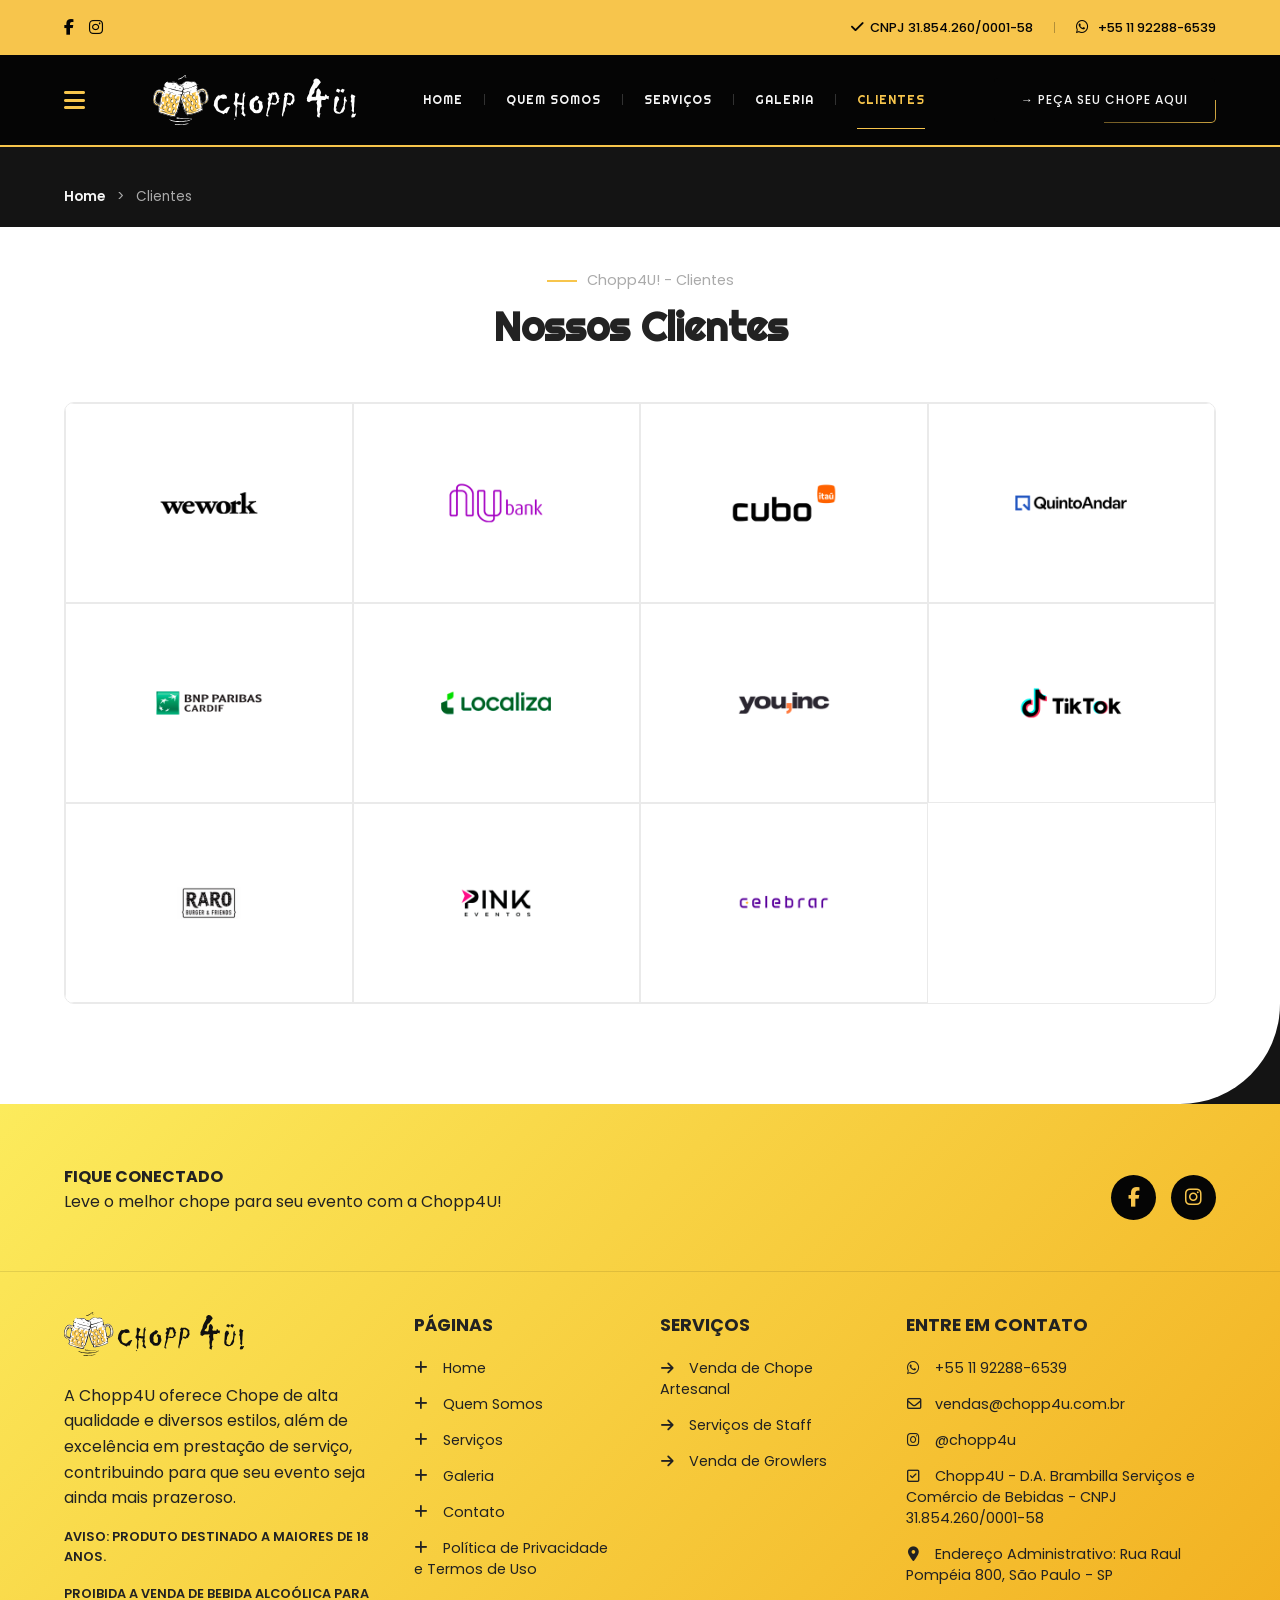
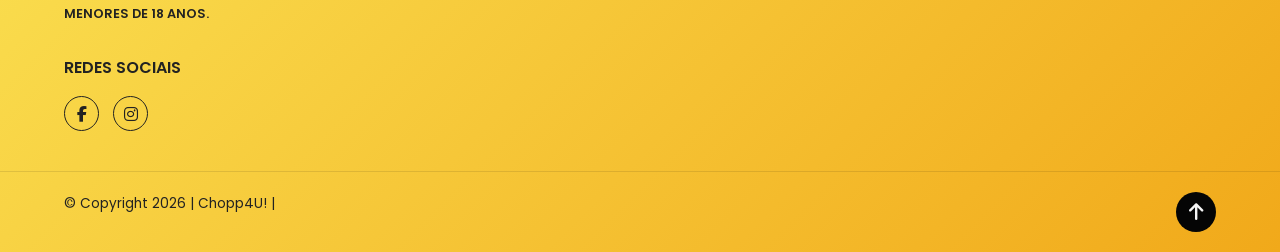
==== clientes.html @ 7fbcfb1a "original2" ====
<!DOCTYPE html>
<html lang="pt-BR">
<head>
    <meta charset="UTF-8">
    <meta name="viewport" content="width=device-width, initial-scale=1.0">
    <title>Clientes - Chopp 4u!</title>
    <link rel="preconnect" href="https://fonts.googleapis.com">
    <link rel="preconnect" href="https://fonts.gstatic.com" crossorigin>
    <link href="https://fonts.googleapis.com/css2?family=Poppins:wght@300;400;500;600;700;800&family=Righteous&display=swap" rel="stylesheet">
    <link rel="stylesheet" href="https://cdnjs.cloudflare.com/ajax/libs/font-awesome/6.4.0/css/all.min.css">
    <link rel="stylesheet" href="css/styles.css">
    
    <style>
        @media (max-width: 992px) {
            .top-info-right {
                display: flex !important;
                flex-direction: row !important;
                flex-wrap: nowrap !important;
                justify-content: center !important;
                align-items: center !important;
                gap: 15px !important;
                width: 100% !important;
            }
            .top-info-right span {
                margin: 0 !important;
                width: auto !important;
                flex-basis: auto !important;
                font-size: 0.65rem !important;
            }
            .top-info-right span:nth-child(1) { order: 2 !important; } /* CNPJ na direita */
            .top-info-right span.separator { display: none !important; }
            .top-info-right span.phone-number { order: 1 !important; } /* WhatsApp na esquerda */
        }
    </style>
</head>
<body>
    
    <aside id="sidebar" class="sidebar">
        <button id="close-btn" class="close-btn"><i class="fas fa-times"></i></button>
        
        <div class="sidebar-header">
            <img src="images/logo-chopp-4u-atualizado.svg" alt="Chopp 4U! Logo">
            <div class="mobile-sidebar-social" style="display: none;">
                <a href="https://www.facebook.com/Chopp4u/" target="_blank"><i class="fab fa-facebook-f"></i></a>
                <a href="https://www.instagram.com/chopp4u/" target="_blank"><i class="fab fa-instagram"></i></a>
            </div>
        </div>
        
        <nav class="sidebar-nav">
            <ul>
                <li><a href="index.html">HOME</a></li>
                <li><a href="quem-somos.html">QUEM SOMOS</a></li>
                <li><a href="servicos.html">SERVIÇOS</a></li>
                <li><a href="galeria.html">GALERIA</a></li>
                <li><a href="clientes.html" class="active">CLIENTES</a></li>
            </ul>
        </nav>
        
        <div class="sidebar-social">
            <p>REDES SOCIAIS</p>
            <div class="social-icons">
                <a href="https://www.facebook.com/Chopp4u/" target="_blank"><i class="fab fa-facebook-f"></i></a>
                <a href="https://www.instagram.com/chopp4u/" target="_blank"><i class="fab fa-instagram"></i></a>
            </div>
            <a href="https://wa.me/5511922886539" target="_blank" class="btn btn-outline btn-full">→ ENTRE EM CONTATO</a>
        </div>

        <div class="mobile-contact-yellow" style="display: none;">
            <h4>ENTRE EM CONTATO</h4>
            <ul>
                <li><i class="fab fa-whatsapp"></i> +55 11 92288-6539</li>
                <li><i class="far fa-envelope"></i> vendas@chopp4u.com.br</li>
                <li><i class="fab fa-instagram"></i> <a href="https://www.instagram.com/chopp4u/" target="_blank" style="color: inherit;">@chopp4u</a></li>
                <li><i class="far fa-check-square"></i> Chopp4U - CNPJ 31.854.260/0001-58</li>
                <li><i class="fas fa-map-marker-alt"></i> Rua Raul Pompéia 800, São Paulo - SP</li>
            </ul>
            <div class="sidebar-footer-copy">© Copyright 2026 | Chopp4U! | ADM | Desenvolvido por rnv</div>
        </div>
    </aside>
    
    <div id="overlay" class="overlay"></div>

    <div id="page-wrapper">
        
        <div class="top-bar" id="top-bar">
            <div class="top-bar-container">
                <div class="top-social">
                    <a href="https://www.facebook.com/Chopp4u/" target="_blank"><i class="fab fa-facebook-f"></i></a>
                    <a href="https://www.instagram.com/chopp4u/" target="_blank"><i class="fab fa-instagram"></i></a>
                </div>
                <div class="top-info-right">
                    <span><i class="fas fa-check"></i> CNPJ 31.854.260/0001-58</span>
                    <span class="separator">|</span>
                    <span class="phone-number">
                        <a href="https://wa.me/5511922886539" target="_blank" style="color: inherit;"><i class="fab fa-whatsapp"></i> +55 11 92288-6539</a>
                    </span>
                </div>
            </div>
        </div>

        <header id="header">
            <div class="header-container">
                <div class="menu-icon" id="menu-btn">
                    <i class="fas fa-bars"></i>
                </div>
                <div class="logo">
                    <a href="index.html"><img src="images/logo-chopp-4u-atualizado.svg" alt="Chopp 4U! Logo"></a>
                </div>
                <div class="mobile-header-social" style="display: none;">
                    <a href="https://www.facebook.com/Chopp4u/" target="_blank"><i class="fab fa-facebook-f"></i></a>
                    <a href="https://www.instagram.com/chopp4u/" target="_blank"><i class="fab fa-instagram"></i></a>
                </div>
                <nav class="desktop-nav">
                    <ul>
                        <li><a href="index.html">HOME</a></li>
                        <li><a href="quem-somos.html">QUEM SOMOS</a></li>
                        <li><a href="servicos.html">SERVIÇOS</a></li>
                        <li><a href="galeria.html">GALERIA</a></li>
                        <li><a href="clientes.html" class="active">CLIENTES</a></li>
                    </ul>
                </nav>
                <div class="header-btn">
                    <a href="https://wa.me/5511922886539" target="_blank" class="btn btn-outline">→ PEÇA SEU CHOPE AQUI</a>
                </div>
            </div>
        </header>

        <div class="page-breadcrumb">
            <a href="index.html">Home</a> &nbsp; > &nbsp; Clientes
        </div>

        <section class="page-clients-section">
            <div class="section-header text-center">
                <span class="section-subtitle">Chopp4U! - Clientes</span>
                <h2>Nossos Clientes</h2>
            </div>
            
            <div class="page-clients-grid">
                <div class="logo-box"><img src="images/logo-wework.png" alt="WeWork"></div>
                <div class="logo-box"><img src="images/logo-nubank.png" alt="Nubank"></div>
                <div class="logo-box"><img src="images/logo-cubo-itau.png" alt="Cubo Itau"></div>
                <div class="logo-box"><img src="images/logo-quinto-andar.png" alt="Quinto Andar"></div>
                <div class="logo-box"><img src="images/logo-bnp.png" alt="BNP"></div>
                <div class="logo-box"><img src="images/logo-localiza.png" alt="Localiza"></div>
                <div class="logo-box"><img src="images/logo-you-inc.png" alt="You Inc"></div>
                <div class="logo-box"><img src="images/logo-tiktok.png" alt="TikTok"></div>
                <div class="logo-box"><img src="images/img-raro-burger.png" alt="Raro Burger"></div>
                <div class="logo-box"><img src="images/logo-pink-eventos.png" alt="Pink Eventos"></div>
                <div class="logo-box"><img src="images/logo-celebrar.png" alt="Celebrar"></div>
            </div>
        </section>
        
        <footer class="footer">
            <div class="newsletter-bar">
                <div>
                    <h4>FIQUE CONECTADO</h4>
                    <p>Leve o melhor chope para seu evento com a Chopp4U!</p>
                </div>
                <div class="fique-conectado-social">
                    <a href="https://www.facebook.com/Chopp4u/" target="_blank"><i class="fab fa-facebook-f"></i></a>
                    <a href="https://www.instagram.com/chopp4u/" target="_blank"><i class="fab fa-instagram"></i></a>
                </div>
            </div>

            <div class="mobile-contact-block-centered" style="display: none;">
                <h3>FIQUE CONECTADO</h3>
                <p>Leve o melhor chope para seu evento com a Chopp4U!</p>
                <div class="mobile-fique-conectado-social">
                    <a href="https://www.facebook.com/Chopp4u/" target="_blank"><i class="fab fa-facebook-f"></i></a>
                    <a href="https://www.instagram.com/chopp4u/" target="_blank"><i class="fab fa-instagram"></i></a>
                </div>
            </div>

            <div class="footer-content">
                <div class="footer-col brand-col">
                    <img src="images/logo-chopp-4u-rodape.svg" alt="Chopp 4U! Logo" class="footer-logo">
                    <p>A Chopp4U oferece Chope de alta qualidade e diversos estilos, além de excelência em prestação de serviço, contribuindo para que seu evento seja ainda mais prazeroso.</p>
                    <p class="warning">AVISO: PRODUTO DESTINADO A MAIORES DE 18 ANOS.</p>
                    <p class="warning">PROIBIDA A VENDA DE BEBIDA ALCOÓLICA PARA MENORES DE 18 ANOS.</p>
                    <div class="footer-social">
                        <p>REDES SOCIAIS</p>
                        <a href="https://www.facebook.com/Chopp4u/" target="_blank"><i class="fab fa-facebook-f"></i></a>
                        <a href="https://www.instagram.com/chopp4u/" target="_blank"><i class="fab fa-instagram"></i></a>
                    </div>
                </div>
                
                <div class="footer-col">
                    <h4>PÁGINAS</h4>
                    <ul>
                        <li><a href="index.html"><i class="fas fa-plus"></i> Home</a></li>
                        <li><a href="quem-somos.html"><i class="fas fa-plus"></i> Quem Somos</a></li>
                        <li><a href="servicos.html"><i class="fas fa-plus"></i> Serviços</a></li>
                        <li><a href="galeria.html"><i class="fas fa-plus"></i> Galeria</a></li>
                        <li><a href="index.html"><i class="fas fa-plus"></i> Contato</a></li>
                        <li><a href="politica-de-privacidade.html"><i class="fas fa-plus"></i> Política de Privacidade e Termos de Uso</a></li>
                    </ul>
                </div>

                <div class="footer-col">
                    <h4>SERVIÇOS</h4>
                    <ul>
                        <li><a href="servicos.html"><i class="fas fa-arrow-right"></i> Venda de Chope Artesanal</a></li>
                        <li><a href="servicos.html"><i class="fas fa-arrow-right"></i> Serviços de Staff</a></li>
                        <li><a href="servicos.html"><i class="fas fa-arrow-right"></i> Venda de Growlers</a></li>
                    </ul>
                </div>

                <div class="footer-col contact-col">
                    <h4>ENTRE EM CONTATO</h4>
                    <ul>
                        <li><i class="fab fa-whatsapp"></i> +55 11 92288-6539</li>
                        <li><i class="far fa-envelope"></i> vendas@chopp4u.com.br</li>
                        <li><i class="fab fa-instagram"></i> <a href="https://www.instagram.com/chopp4u/" target="_blank" style="color: inherit;">@chopp4u</a></li>
                        <li><i class="far fa-check-square"></i> Chopp4U - D.A. Brambilla Serviços e Comércio de Bebidas - CNPJ 31.854.260/0001-58</li>
                        <li><i class="fas fa-map-marker-alt"></i> Endereço Administrativo: Rua Raul Pompéia 800, São Paulo - SP</li>
                    </ul>
                </div>
            </div>

            <div class="footer-bottom">
                <p>© Copyright 2026 | Chopp4U! |</p>
                <a href="#" class="scroll-top"><i class="fas fa-arrow-up"></i></a>
            </div>
        </footer>
    
    </div>

    <script src="js/script.js"></script>
</body>
</html>
---- css/styles.css ----
/* ==========================================================================
   1. VARIÁVEIS E RESET BÁSICO
   ========================================================================== */
:root {
    --bg-dark: #141414;
    --bg-black: #050505;
    --bg-white: #ffffff;
    --primary-yellow: #F7C54C; 
    --gradient-yellow: linear-gradient(135deg, #fceb5c 0%, #f1a91a 100%);
    --text-light: #f5f5f5;
    --text-dark: #222222;
    --text-gray: #aaaaaa;
    --font-main: 'Poppins', sans-serif;
    --font-menu: 'Righteous', sans-serif;
}

* { margin: 0; padding: 0; box-sizing: border-box; }
html { scroll-behavior: smooth; }

body { font-family: var(--font-main); background-color: var(--bg-dark); color: var(--text-light); overflow-x: hidden; }
ul { list-style: none; }
a { text-decoration: none; color: inherit; transition: 0.3s ease; }

/* ==========================================================================
   2. TIPOGRAFIA GERAL
   ========================================================================== */
h1, h2 { font-weight: 700; font-family: var(--font-menu); }
h3, h4 { font-weight: 700; font-family: var(--font-main); }
h2 { font-size: 2.5rem; margin-bottom: 1rem; }

p { line-height: 1.6; margin-bottom: 1rem; font-family: var(--font-main); }
.text-dark .section-subtitle { color: #666; }
.text-center { text-align: center; }
.mt-4 { margin-top: 2rem; }

.section-subtitle { display: inline-block; font-size: 0.9rem; color: var(--text-gray); margin-bottom: 10px; position: relative; font-family: var(--font-main);}
.section-subtitle::before { content: ''; display: inline-block; width: 30px; height: 2px; background-color: var(--primary-yellow); vertical-align: middle; margin-right: 10px; }

/* ==========================================================================
   3. COMPONENTES (Logos, Botões e Animações)
   ========================================================================== */
.logo { display: flex; align-items: center; }
.logo img { max-height: 50px; width: auto; display: block; transition: transform 0.3s ease-in-out; cursor: pointer; }
.logo:hover img { transform: scale(1.08); }

.btn { display: inline-block; padding: 12px 24px; border-radius: 5px; font-family: var(--font-menu); font-weight: 600; font-size: 0.9rem; cursor: pointer; transition: all 0.3s ease; }
.square-btn { border-radius: 0; }
.btn-full { width: 100%; }

.btn-primary { background: transparent; border: 1px solid var(--text-light); color: var(--text-light); }
.btn-primary:hover { background: var(--text-light); color: var(--bg-dark); }
.btn-outline-dark { border: 2px solid var(--text-dark); color: var(--text-dark); font-weight: 700; }
.btn-outline-dark:hover { background: var(--primary-yellow); color: var(--bg-black); border-color: var(--primary-yellow); }
.btn-outline-light { border: 1px solid var(--text-light); color: var(--text-light); }
.btn-outline-light:hover { background: var(--text-light); color: var(--bg-dark); }

.btn-solid-yellow { background-color: var(--primary-yellow); color: var(--bg-black); border: none; padding: 12px 25px; border-radius: 5px; font-family: var(--font-menu); font-weight: 600; cursor: pointer; display: inline-block; transition: background-color 0.3s ease, color 0.3s ease; text-transform: uppercase; }
.btn-solid-yellow:hover { background-color: #f1a91a; color: var(--bg-black); }

.header-btn .btn-outline, .sidebar-social .btn-outline {
    position: relative; 
    border: none; 
    background-color: transparent; 
    color: var(--text-light); 
    border-radius: 5px; 
    padding: 14px 28px; 
    display: inline-flex; 
    justify-content: center; 
    align-items: center; 
    z-index: 1; 
    overflow: hidden; 
    transition: color 0.3s ease;
    font-family: var(--font-main) !important; 
    font-size: 0.75rem !important; 
    font-weight: 500 !important;
    letter-spacing: 1px;
}
.header-btn .btn-outline:hover, .sidebar-social .btn-outline:hover { color: var(--text-light); }
.header-btn .btn-outline::before, .sidebar-social .btn-outline::before { content: ''; position: absolute; z-index: -2; width: 300px; height: 300px; top: 50%; left: 50%; background-image: conic-gradient(transparent 75%, var(--primary-yellow) 100%); animation: traceBorder 4.5s linear infinite; }
.header-btn .btn-outline::after, .sidebar-social .btn-outline::after { content: ''; position: absolute; z-index: -1; inset: 1px; background-color: var(--bg-black); border-radius: 4px; transition: background-color 0.3s ease; }
.header-btn .btn-outline:hover::after, .sidebar-social .btn-outline:hover::after { background-color: #1f1f1f; }
@keyframes traceBorder { 0% { transform: translate(-50%, -50%) rotate(0deg); } 100% { transform: translate(-50%, -50%) rotate(360deg); } }

/* LIGHTBOX */
.lightbox { position: fixed; top: 0; left: 0; width: 100%; height: 100%; background: rgba(0, 0, 0, 0.9); z-index: 9999; display: flex; justify-content: center; align-items: center; opacity: 0; visibility: hidden; transition: 0.3s; }
.lightbox.active { opacity: 1; visibility: visible; }
#lightbox-img { max-width: 90%; max-height: 80vh; object-fit: contain; }
.lightbox-close { position: absolute; top: 20px; right: 30px; color: #fff; font-size: 2rem; cursor: pointer; transition: 0.3s; }
.lightbox-close:hover { color: var(--primary-yellow); }
.lightbox-prev, .lightbox-next { position: absolute; top: 50%; transform: translateY(-50%); background: var(--bg-white); color: var(--bg-black); border: none; width: 40px; height: 40px; font-size: 1.2rem; cursor: pointer; border-radius: 5px; transition: 0.3s; display: flex; justify-content: center; align-items: center; }
.lightbox-prev { left: 20px; }
.lightbox-next { right: 20px; }
.lightbox-prev:hover, .lightbox-next:hover { background: var(--primary-yellow); }
.gallery-item img { cursor: pointer; }

/* ==========================================================================
   4. HEADER E TOP BAR 
   ========================================================================== */
.top-bar { background-color: var(--primary-yellow); width: 100%; padding: 15px 0; position: relative; z-index: 101; }
.top-bar-container { max-width: 1800px; margin: 0 auto; padding: 0 5%; display: flex; justify-content: space-between; align-items: center; color: var(--bg-black); font-size: 0.8rem; font-weight: 500; }
.top-social { display: flex; gap: 15px; }
.top-social a { color: var(--bg-black); font-size: 1rem; transition: 0.3s; }
.top-social a:hover { opacity: 0.6; }
.top-info-right { display: flex; align-items: center; gap: 15px; }
.top-info-right span { display: flex; align-items: center; }
.top-info-right span i { margin-right: 6px; font-size: 0.9rem; }
.separator { opacity: 0.3; font-weight: 300; margin: 0 5px; }

#header { background-color: var(--bg-black); width: 100%; position: relative; z-index: 100; border-bottom: 2px solid var(--primary-yellow); }
.header-container { display: flex; justify-content: space-between; align-items: center; padding: 20px 5%; max-width: 1800px; margin: 0 auto; position: relative; }

.menu-icon { color: var(--primary-yellow); font-size: 1.5rem; cursor: pointer; }

.desktop-nav ul { display: flex; align-items: center; gap: 20px; }
.desktop-nav li { display: flex; align-items: center; gap: 20px; }
.desktop-nav li:not(:last-child)::after { content: '|'; color: rgba(255,255,255,0.2); font-size: 0.8rem; font-weight: 300; }
.desktop-nav a { font-family: var(--font-menu); font-size: 0.75rem; font-weight: 400; letter-spacing: 1px; color: var(--text-light); text-transform: uppercase; position: relative; padding-bottom: 1px; transition: color 0.3s ease; }
.desktop-nav a::after { content: ''; position: absolute; bottom: -20px; left: 50%; transform: translateX(-50%); width: 0%; height: 1px; background-color: var(--primary-yellow); opacity: 0; transition: all 0.3s ease; }
.desktop-nav a:hover, .desktop-nav a.active { color: var(--primary-yellow); }
.desktop-nav a:hover::after, .desktop-nav a.active::after { width: 100%; opacity: 1; }

/* MENU LATERAL MOBILE */
.sidebar { position: fixed; top: 0; left: -300px; width: 300px; height: 100vh; background-color: var(--bg-dark); z-index: 1000; transition: transform 0.4s ease; padding: 40px 0; display: flex; flex-direction: column; overflow: visible; }
.sidebar.open { transform: translateX(300px); }
.close-btn { position: absolute; left: 315px; top: 15px; width: 40px; height: 40px; background-color: var(--bg-black); border-radius: 50%; display: flex; justify-content: center; align-items: center; border: none; color: var(--text-gray); font-size: 1.2rem; cursor: pointer; transition: all 0.3s ease; opacity: 0; visibility: hidden; z-index: 1001; }
.sidebar.open .close-btn { opacity: 1; visibility: visible; }
.close-btn:hover { color: var(--primary-yellow); transform: scale(1.1); }
.sidebar-header { position: relative; display: flex; justify-content: center; align-items: center; margin-bottom: 50px; width: 100%; }
.sidebar-header img { max-height: 45px; width: auto; display: block; }

.sidebar-nav ul { display: flex; flex-direction: column; align-items: center; width: 100%; }
.sidebar-nav li { width: 100%; text-align: center; margin: 15px 0; border: none !important; }
.sidebar-nav a { font-family: var(--font-menu); font-size: 0.80rem; font-weight: 400; display: inline-block; padding-bottom: 5px; color: var(--text-gray); transition: color 0.3s ease; text-transform: uppercase; position: relative; }
.sidebar-nav a::after { content: ''; position: absolute; bottom: -18px; left: 50%; transform: translateX(-50%); width: 0%; height: 1px; background-color: var(--primary-yellow); opacity: 0; transition: all 0.3s ease; }
.sidebar-nav a:hover, .sidebar-nav a.active { color: var(--primary-yellow);}
.sidebar-nav a:hover::after, .sidebar-nav a.active::after { width: 150px; opacity: 1; }

.sidebar-social { margin-top: 40px; display: flex; flex-direction: column; align-items: center; width: 100%; }
.sidebar-social p { color: var(--primary-yellow); font-weight: 700; font-size: 0.85rem; margin-bottom: 15px; letter-spacing: 0.5px; }
.social-icons { display: flex; justify-content: center; gap: 15px; margin-bottom: 30px; }
.social-icons a { display: inline-flex; justify-content: center; align-items: center; width: 35px; height: 35px; border-radius: 50%; background-color: var(--primary-yellow); border: 1px solid var(--primary-yellow); color: var(--bg-black); font-size: 1rem; transition: 0.3s ease; }
.social-icons a:hover { background-color: var(--bg-black); color: var(--bg-white); transform: scale(1.1); }

.sidebar-social .btn-outline { width: auto !important; }

.overlay { position: fixed; top: 0; left: 0; width: 100%; height: 100%; background: rgba(0,0,0,0.7); z-index: 999; display: none; }
.overlay.show { display: block; }
#page-wrapper { transition: transform 0.4s ease; width: 100%; position: relative; }
body.menu-open #page-wrapper { transform: translateX(300px); }

/* ==========================================================================
   5. SEÇÕES DA PÁGINA HOME E SERVIÇOS
   ========================================================================== */
.hero-slider { position: relative; height: 100vh; margin-top: 0; }
.slide { position: absolute; top: 0; left: 0; width: 100%; height: 100%; background-size: cover; background-position: center; display: flex; align-items: center; padding: 0 5%; opacity: 0; transition: opacity 0.8s ease-in-out, z-index 0.8s; z-index: 0; pointer-events: none; }
.slide.active { opacity: 1; z-index: 1; pointer-events: auto; }
.slide::after { content: ''; position: absolute; top: 0; left: 0; width: 100%; height: 100%; background: linear-gradient(to right, rgba(0,0,0,0.8) 0%, rgba(0,0,0,0.2) 100%); z-index: 1; pointer-events: none; }
.hero-content { position: relative; z-index: 2; max-width: 800px; }
.hero-content h1 { font-size: 3.5rem; line-height: 1.1; margin-bottom: 20px; }
.hero-pagination { position: absolute; bottom: 40px; left: 5%; z-index: 2; display: flex; gap: 40px; width: 90%; border-top: 1px solid rgba(255,255,255,0.2); padding-top: 20px; }
.page-item { cursor: pointer; opacity: 0.5; transition: 0.3s; position: relative; }
.page-item.active, .page-item:hover { opacity: 1; }
.page-item.active::before { content: ''; position: absolute; top: -21px; left: 0; width: 100%; height: 2px; background-color: var(--primary-yellow); }
.page-item .num { display: block; font-weight: 700; margin-bottom: 5px; }
.page-item .text { font-size: 0.8rem; font-weight: 600; }

.about-section { background-color: var(--bg-white); color: var(--text-dark); padding: 100px 5%; border-radius: 0 0 100px 0; position: relative; z-index: 10; }
.about-container { display: flex; align-items: center; gap: 50px; max-width: 1600px; margin: 0 auto; }
.about-image { flex: 1; align-self: flex-end; margin-bottom: -100px; }
.about-image img { width: 100%; display: block; border-radius: 0; box-shadow: none; }
.about-text { flex: 1; }

.services-section { padding: 100px 5%; margin-top: -50px; padding-top: 120px; }
.services-container { display: flex; gap: 50px; max-width: 1600px; margin: 50px auto 0; }
.services-list { flex: 1; }

.service-item { display: flex; align-items: center; background-color: var(--bg-white); color: var(--text-dark); padding: 30px; border-radius: 100px; margin-bottom: 20px; cursor: pointer; transition: 0.3s; }
.service-item.active, .service-item:hover { background-color: var(--primary-yellow); }
.service-item .icon { font-size: 3rem; margin-right: 25px; color: var(--primary-yellow); transition: 0.3s; width: 60px; height: 60px; display: flex; align-items: center; justify-content: center; flex-shrink: 0; background-color: transparent; }
.service-item .icon img { width: 100%; height: 100%; object-fit: contain; }
.service-item.active .icon, .service-item:hover .icon { color: var(--bg-black); }
.service-item .info h4 { margin-bottom: 5px; font-family: var(--font-menu); font-weight: 400; font-size: 1.2rem; }
.service-item .info p { font-size: 0.85rem; margin: 0; color: #444; font-family: var(--font-main); }
.service-item .arrow { margin-left: auto; width: 40px; height: 40px; border-radius: 50%; border: 2px solid var(--text-dark); background-color: var(--bg-white); color: var(--text-dark); display: flex; justify-content: center; align-items: center; flex-shrink: 0; transition: 0.3s; }
.service-item.active .arrow, .service-item:hover .arrow { background: var(--bg-black); color: var(--text-light); border-color: var(--bg-black); }

.srv-content .icon { position: absolute; top: -35px; left: 50%; transform: translateX(-50%); width: 70px; height: 70px; background: var(--bg-white); border-radius: 50%; display: flex; justify-content: center; align-items: center; font-size: 1.8rem; color: var(--bg-black); border: 5px solid var(--bg-white); overflow: hidden; box-shadow: 0 4px 10px rgba(0,0,0,0.08); }
.srv-content .icon img { width: 60%; height: auto; max-height: 60%; display: block; object-fit: contain; }

.services-gallery { flex: 1; display: flex; gap: 20px; }
.services-gallery img { width: 100%; border-radius: 10px; object-fit: cover; }
.img-large img { height: 600px; }

.differentials-section { background-color: var(--primary-yellow); padding: 100px 5%; color: var(--text-dark); }
.cards-carousel { display: flex; align-items: center; max-width: 1700px; margin: 40px auto 0; gap: 20px; }
.nav-arrow { cursor: pointer; font-size: 1.5rem; flex-shrink: 0; }
.nav-arrow.white-bg { background: var(--bg-white); color: var(--bg-dark); width: 40px; height: 40px; display: flex; justify-content: center; align-items: center; border-radius: 5px; }
.nav-arrow.gray-bg { background: #666; color: var(--bg-white); width: 30px; height: 30px; display: flex; justify-content: center; align-items: center; border-radius: 3px; }
.cards-container { display: flex; gap: 20px; overflow-x: auto; scroll-snap-type: x mandatory; scrollbar-width: none; -ms-overflow-style: none; }
.cards-container::-webkit-scrollbar { display: none; }
.card { background-color: var(--bg-black); color: var(--text-light); padding: 40px 30px; border-radius: 10px; flex: 0 0 calc(25% - 15px); min-width: calc(25% - 15px); max-width: calc(25% - 15px); scroll-snap-align: start; }
.card-icon { font-size: 3rem; color: var(--primary-yellow); margin-bottom: 20px; }
.card h4 { margin-bottom: 15px; font-size: 1.2rem; font-family: var(--font-menu); font-weight: 400; letter-spacing: 1px; }
.card p { font-size: 0.9rem; color: #ccc; font-family: var(--font-main); }

.gallery-section { padding: 100px 5%; border-radius: 0 0 100px 0; background-color: var(--bg-dark); position: relative; z-index: 5; }
.gallery-carousel { display: flex; align-items: center; gap: 20px; max-width: 1600px; margin: 40px auto 0; }
.gallery-container { display: flex; gap: 20px; overflow-x: auto; scroll-snap-type: x mandatory; flex: 1; scrollbar-width: none; -ms-overflow-style: none; }
.gallery-container::-webkit-scrollbar { display: none; }
.gallery-item { min-width: calc(33.333% - 14px); scroll-snap-align: start; }
.gallery-item img { width: 100%; aspect-ratio: 1/1; object-fit: cover; border-radius: 5px; }

.clients-section { background-color: var(--bg-white); padding: 100px 5%; border-radius: 0 0 100px 0; position: relative; z-index: 6; }
.clients-section h2 { color: var(--text-dark); }
.clients-carousel { display: flex; align-items: center; gap: 20px; max-width: 1400px; margin: 50px auto; }
.clients-logos { display: flex; gap: 20px; flex: 1; overflow-x: auto; scroll-snap-type: x mandatory; scrollbar-width: none; -ms-overflow-style: none; }
.clients-logos::-webkit-scrollbar { display: none; }
.logo-box { background: #fff; box-shadow: 0 5px 15px rgba(0,0,0,0.05); padding: 20px; border-radius: 10px; display: flex; align-items: center; justify-content: center; min-width: 200px; scroll-snap-align: start; }
.logo-box img { max-width: 150px; transition: transform 0.3s ease-in-out; cursor: pointer; }
.logo-box:hover img { transform: scale(1.08); }

.cta-section { position: relative; padding: 120px 5%; text-align: center; background-size: cover; background-position: center; background-attachment: fixed; margin-top: -50px; padding-top: 150px; }
.cta-overlay { position: relative; z-index: 2; }
.cta-section::before { content: ''; position: absolute; top: 0; left: 0; width: 100%; height: 100%; background: rgba(0,0,0,0.7); z-index: 1; }
.cta-overlay h2 { font-size: 2.5rem; }

/* ==========================================================================
   ESTILOS NOVOS - QUEM SOMOS, SERVIÇOS, CLIENTES E AGE GATE
   ========================================================================== */

/* Age Gate (Pop-up 18+) */
.age-gate-overlay { position: fixed; top: 0; left: 0; width: 100%; height: 100%; background: rgba(0,0,0,0.95); z-index: 10000; display: flex; justify-content: center; align-items: center; }
.age-gate-box { background: var(--bg-dark); padding: 50px 40px; border-radius: 15px; border: 2px solid var(--primary-yellow); text-align: center; max-width: 500px; width: 90%; box-shadow: 0 10px 30px rgba(0,0,0,0.8); }
.age-gate-box img { max-height: 80px; max-width: 100%; height: auto; margin: 0 auto 20px; display: block; }
.age-gate-box p { color: var(--text-gray); margin-bottom: 30px; font-size: 0.95rem; }
.age-gate-box h3 { font-family: var(--font-menu); font-size: 1.8rem; margin-bottom: 30px; color: var(--text-light); }
.age-gate-buttons { display: flex; gap: 20px; justify-content: center; }
.age-gate-buttons .btn { flex: 1; font-size: 1.1rem; padding: 15px; }

/* Página de Acesso Negado (Menor de Idade) */
.age-denied-container { display: flex; height: 100vh; width: 100vw; background: var(--bg-dark); }
.denied-left { flex: 1; display: flex; flex-direction: column; justify-content: center; align-items: flex-start; padding: 10%; color: white; }
.denied-left img { max-height: 80px; margin-bottom: 40px; }
.denied-left h1 { font-size: 3.5rem; line-height: 1.1; margin-bottom: 20px; font-family: var(--font-menu); }
.denied-left p { font-size: 1.1rem; color: var(--text-gray); margin-bottom: 40px;}
.denied-right { flex: 1; background: url('../images/banner-1.jpg') center/cover; position: relative; }
.denied-right::before { content: ''; position: absolute; inset: 0; background: rgba(247, 197, 76, 0.85); }

/* Breadcrumb Padrão Internas */
.page-breadcrumb { padding: 40px 5% 20px; max-width: 1600px; margin: 0 auto; color: var(--text-gray); font-size: 0.85rem; }
.page-breadcrumb a { color: var(--text-light); font-weight: 600; }
.page-breadcrumb a:hover { color: var(--primary-yellow); }

/* ==== QUEM SOMOS CORRIGIDO PARA IMAGEM ÚNICA ==== */
.history-section { background-color: var(--bg-white); color: var(--text-dark); padding: 40px 5% 100px; border-radius: 0 0 100px 0; position: relative; z-index: 10; }
.history-container { display: flex; gap: 50px; max-width: 1400px; margin: 0 auto; align-items: center; } 
.history-images { flex: 0 0 45%; display: block; } 
.history-images img { width: 100%; height: auto; object-fit: cover; border-radius: 10px; display: block; box-shadow: 0 4px 15px rgba(0,0,0,0.1); }
.history-text { flex: 1; display: flex; flex-direction: column; justify-content: center; }
.history-text h2 { font-size: 3rem; margin-bottom: 30px; position: relative; display: inline-block; font-family: var(--font-menu); }
.history-text h2::after { content: ''; position: absolute; bottom: -10px; left: 0; width: 40px; height: 3px; background: var(--primary-yellow); }
.history-text p { margin-bottom: 20px; font-size: 0.95rem; color: #333; line-height: 1.6; }
.history-text strong { color: var(--text-dark); font-weight: 700; }

.stripe-section { padding: 100px 5%; margin-top: -50px; padding-top: 150px; position: relative; border-radius: 0 0 100px 0; }
.stripe-container { display: flex; max-width: 1400px; margin: 0 auto; align-items: center; gap: 50px; }
.stripe-title-col { flex: 1; }
.stripe-text-col { flex: 1; }
.stripe-title-col h2 { font-size: 3rem; position: relative; display: inline-block; margin-bottom: 20px; font-family: var(--font-menu); }
.stripe-title-col h2::after { content: ''; position: absolute; bottom: -10px; left: 0; width: 40px; height: 3px; background: var(--primary-yellow); }
.stripe-text-col p { font-size: 0.95rem; margin-bottom: 20px; line-height: 1.6; }
.stripe-text-col strong { font-weight: 700; }

.bg-black-stripe { background-color: var(--bg-black); color: var(--text-light); z-index: 9; }
.bg-yellow-stripe { background-color: var(--primary-yellow); color: var(--text-dark); z-index: 8; }
.bg-white-stripe { background-color: var(--bg-white); color: var(--text-dark); z-index: 7; }
.bg-black-last { background-color: var(--bg-black); color: var(--text-light); z-index: 6; padding-bottom: 100px; }

.bg-yellow-stripe .stripe-title-col h2::after { background: var(--bg-white); }
.bg-white-stripe .stripe-title-col h2::after { background: var(--primary-yellow); }

/* ==== GALERIA CORRIGIDA (SEM ULTRAPASSAR O LAYOUT) ==== */
.gallery-page-section { background-color: var(--bg-white); color: var(--text-dark); padding: 60px 5% 100px; border-radius: 0 0 100px 0; position: relative; z-index: 10; }
.gallery-page-section .section-header h2 { color: var(--bg-black); }

.gallery-grid-container { 
    display: grid; 
    grid-template-columns: repeat(4, 1fr); 
    gap: 20px; 
    max-width: 1400px; 
    margin: 50px auto 0; 
    width: 100%; 
}
.gallery-grid-item { 
    width: 100%; 
    min-width: 0; 
    aspect-ratio: 1 / 1; 
    overflow: hidden; 
    border-radius: 8px; 
    box-shadow: 0 4px 15px rgba(0,0,0,0.1); 
}
.gallery-grid-item img { 
    width: 100%; 
    height: 100%; 
    object-fit: cover; 
    display: block;
    transition: transform 0.3s ease; 
    cursor: pointer; 
}
.gallery-grid-item:hover img { transform: scale(1.05); }

/* Página de Serviços (Grid) */
.page-services-section { padding: 40px 5% 100px; max-width: 1400px; margin: 0 auto; }
.services-grid { display: grid; grid-template-columns: repeat(3, 1fr); gap: 30px; margin-top: 60px; }
.srv-card { background: var(--bg-white); border-radius: 15px; overflow: hidden; display: flex; flex-direction: column; }
.srv-card > img { width: 100%; height: 250px; object-fit: cover; }
.srv-content { padding: 40px 30px 30px; text-align: center; flex: 1; color: var(--text-dark); position: relative; background: var(--bg-white); border-radius: 0 0 15px 15px; }

.srv-content h4 { font-family: var(--font-menu); font-size: 1.4rem; margin-bottom: 15px; font-weight: 400; }
.srv-content p { font-size: 0.9rem; color: #555; }

/* Página de Clientes (Grid) */
.page-clients-section { background-color: var(--bg-white); color: var(--text-dark); padding: 40px 5% 100px; border-radius: 0 0 100px 0; }
.page-clients-grid { display: grid; grid-template-columns: repeat(4, 1fr); gap: 0; max-width: 1200px; margin: 50px auto 0; border: 1px solid #eaeaea; border-radius: 10px; overflow: hidden; }
.page-clients-grid .logo-box { box-shadow: none; border-radius: 0; border: 1px solid #eaeaea; height: 200px; }

/* ==========================================================================
   6. FOOTER E WHATSAPP 
   ========================================================================= */
.footer { background: var(--gradient-yellow); color: var(--text-dark); padding-top: 60px; position: relative; }
.newsletter-bar { display: flex; justify-content: space-between; align-items: center; max-width: 1600px; margin: 0 auto; padding: 0 5% 40px; border-bottom: 1px solid rgba(0,0,0,0.1); }

.fique-conectado-social { display: flex; gap: 15px; }
.fique-conectado-social a { display: inline-flex; justify-content: center; align-items: center; width: 45px; height: 45px; border-radius: 50%; background-color: var(--bg-black); color: var(--primary-yellow); font-size: 1.2rem; transition: 0.3s ease; }
.fique-conectado-social a:hover { transform: scale(1.1); background-color: var(--text-light); color: var(--bg-black); }

.footer-content { display: grid; grid-template-columns: 1.5fr 1fr 1fr 1.5fr; gap: 40px; max-width: 1600px; margin: 40px auto; padding: 0 5%; }
.footer-logo { max-width: 180px; margin-bottom: 20px; }
.brand-col .warning { font-size: 0.8rem; font-weight: 600; margin-top: 15px; }
.footer-col h4 { margin-bottom: 20px; font-size: 1.1rem; }
.footer-col ul li { margin-bottom: 15px; font-size: 0.9rem; }
.footer-col ul li i { margin-right: 10px; width: 15px; text-align: center; }
.footer-social { margin-top: 30px; }
.footer-social p { font-weight: 600; }
.footer-social a { display: inline-flex; justify-content: center; align-items: center; width: 35px; height: 35px; border-radius: 50%; border: 1px solid var(--text-dark); margin-right: 10px; }
.footer-social a:hover { background: var(--bg-black); color: var(--primary-yellow); }
.footer-bottom { display: flex; justify-content: space-between; align-items: center; padding: 20px 5%; max-width: 1600px; margin: 0 auto; border-top: 1px solid rgba(0,0,0,0.1); font-size: 0.85rem; }
.scroll-top { background: var(--bg-black); color: var(--text-light); width: 40px; height: 40px; display: flex; justify-content: center; align-items: center; border-radius: 50%; font-size: 1.2rem; }

@keyframes pulse-whatsapp {
  0% { box-shadow: 0 0 0 0 rgba(37, 211, 102, 0.7); }
  70% { box-shadow: 0 0 0 15px rgba(37, 211, 102, 0); }
  100% { box-shadow: 0 0 0 0 rgba(37, 211, 102, 0); }
}
.whatsapp-float { position: fixed; bottom: 30px; right: 30px; background-color: #25d366; color: white; width: 60px; height: 60px; border-radius: 50%; display: flex; justify-content: center; align-items: center; font-size: 2rem; box-shadow: 2px 2px 10px rgba(0,0,0,0.2); z-index: 1000; transition: 0.3s; animation: pulse-whatsapp 2s infinite; }
.whatsapp-float:hover { transform: scale(1.1); }

/* ==========================================================================
   ESTILOS PÁGINA DE POLÍTICA DE PRIVACIDADE E TERMOS
   ========================================================================== */
.privacy-section { background-color: var(--bg-white); padding: 40px 5% 100px; border-radius: 0 0 100px 0; }
.privacy-container { max-width: 1000px; margin: 0 auto; color: var(--text-dark); }
.privacy-container h1 { font-size: 2.5rem; font-family: var(--font-menu); margin-bottom: 40px; color: var(--bg-black); }
.privacy-container h3 { font-size: 1.1rem; font-family: var(--font-main); font-weight: 700; text-transform: uppercase; text-decoration: underline; margin-top: 40px; margin-bottom: 20px; color: #555; }
.privacy-container h4 { font-size: 1rem; font-weight: 600; margin-top: 30px; margin-bottom: 15px; color: var(--bg-black); }
.privacy-container p { font-size: 0.95rem; line-height: 1.8; color: #444; margin-bottom: 15px; }
.privacy-container ul { list-style: none; padding-left: 0; margin-bottom: 20px; }
.privacy-container ul li { font-size: 0.95rem; line-height: 1.8; color: #444; }

@media (max-width: 768px) {
    .privacy-container h1 { font-size: 2rem; text-align: center; }
    .privacy-container { text-align: left; }
    .age-gate-box { padding: 40px 20px; }
}

/* ==========================================================================
   7. MEDIA QUERIES (MOBILE) - Ajustes finais
   ========================================================================== */
@media (max-width: 992px) {
    .mobile-sidebar-social, .mobile-contact-yellow, .mobile-header-social, .mobile-hero-nav, .mobile-contact-block-centered { display: flex !important; }
    .desktop-nav, .header-btn, .sidebar-social, .hero-pagination, .newsletter-bar { display: none !important; }
    
    .btn { text-transform: uppercase; }
    .hero-slider { margin-top: 0; }
    
    .about-container { flex-direction: column-reverse; }
    .services-container { flex-direction: column; }
    
    .footer-content { grid-template-columns: 1fr 1fr; gap: 30px; }
    
    .top-bar { padding: 10px 2%; } 
    .top-bar-container { display: block; } 
    .top-social { display: none !important; }
    
    .top-info-right { display: flex; flex-direction: row; flex-wrap: wrap; justify-content: center; align-items: center; font-size: 0.7rem; color: var(--bg-black); font-weight: 600; line-height: 1.5; width: 100%; font-family: var(--font-main) !important; }
    .top-info-right span { display: inline-flex; align-items: center; white-space: nowrap; margin: 0; }
    .top-info-right span:nth-child(2) { display: none !important; }
    .top-info-right span:nth-child(3) { order: 1; margin-right: 6px; }
    .top-info-right span:nth-child(4) { order: 2; opacity: 0.4; font-weight: 300; }
    .top-info-right span:nth-child(5) { order: 3; margin-left: 6px; }
    .top-info-right span:nth-child(1) { order: 4; flex-basis: 100%; justify-content: center; margin-top: 6px; }

    #header { position: sticky; top: 0; z-index: 990; }
    .header-container { position: relative; display: flex; align-items: center; justify-content: space-between; padding: 15px 5%; flex-direction: row; }
    .menu-icon { order: 1; flex: 1; text-align: left; }
    
    /* LOGO CENTRALIZADA COM POSITION ABSOLUTE NO MOBILE */
    .logo { position: absolute; left: 50%; transform: translateX(-50%); display: flex; justify-content: center; width: auto; }
    
    .logo img { max-height: 40px; }
    .mobile-header-social { order: 3; flex: 1; gap: 10px; justify-content: flex-end; }
    .mobile-header-social a { border: 1px solid white; border-radius: 50%; width: 32px; height: 32px; display: flex; align-items: center; justify-content: center; color: white; font-size: 0.9rem; }
    
    body.menu-open #page-wrapper { transform: none; } 
    .overlay.show { background: rgba(0,0,0,0.6); } 
    
    .sidebar { width: 100%; height: auto; left: 0; top: -150vh; transform: none; background-color: var(--bg-white); overflow-y: visible; padding: 0; display: flex; flex-direction: column; transition: top 0.4s ease; box-shadow: 0 10px 20px rgba(0,0,0,0.3); z-index: 1005; }
    .sidebar.open { top: 0; transform: none; }
    
    .sidebar-header { position: relative; background-color: var(--bg-black); display: flex; justify-content: center; align-items: center; height: 70px; padding: 0 5%; border-bottom: 2px solid var(--primary-yellow); margin-bottom: 0; }
    .close-btn { position: absolute; top: 0; left: 5%; height: 70px; display: flex; align-items: center; background: transparent; color: var(--primary-yellow); opacity: 1; visibility: visible; font-size: 1.8rem; border: none; z-index: 1002; margin: 0; padding: 0; }
    .sidebar-header img { max-height: 40px; object-fit: contain; margin: 0; }
    
    .mobile-sidebar-social { position: absolute; right: 5%; display: flex !important; gap: 10px; }
    .mobile-sidebar-social a { border: 1px solid white; border-radius: 50%; width: 32px; height: 32px; display: flex; align-items: center; justify-content: center; color: white; font-size: 0.9rem; }
    
    .sidebar-nav { width: 100%; background: var(--bg-white); padding: 0; }
    .sidebar-nav ul { align-items: flex-start; padding: 0; margin: 0; }
    .sidebar-nav li { margin: 0; width: 100%; text-align: left; padding: 0; border: none; }
    .sidebar-nav a { display: block; width: 100%; padding: 18px 5%; font-family: var(--font-menu); font-size: 0.75rem; color: var(--bg-black); text-transform: uppercase; border-bottom: 1px solid #f0f0f0; transition: background-color 0.2s ease, color 0.2s ease; }
    .sidebar-nav a::after { display: none; } 
    .sidebar-nav a:hover, .sidebar-nav a:focus, .sidebar-nav a:active, .sidebar-nav a.active { background-color: var(--primary-yellow) !important; color: var(--bg-black) !important; }
    
    .mobile-contact-yellow { display: none !important; }
    
    .hero-content { display: flex; flex-direction: column; text-align: center; align-items: center; padding-bottom: 80px; max-width: 100%; }
    .hero-content h1 { font-size: 2.6rem; text-align: center; font-family: var(--font-menu); font-weight: 400; }
    .hero-content p { font-size: 1rem; text-align: center; margin-bottom: 30px; }
    
    .mobile-hero-nav { justify-content: space-between; align-items: center; position: absolute; bottom: 40px; left: 5%; width: 90%; border-top: 1px solid rgba(255,255,255,0.3); padding-top: 20px; font-family: var(--font-menu); color: var(--bg-white); font-size: 1.2rem; font-weight: 600; z-index: 5; }
    .nav-controls span { cursor: pointer; text-transform: uppercase; }
    .nav-controls .sep { color: var(--primary-yellow); margin: 0 15px; }
    .nav-counter { font-size: 1.2rem; }

    .age-denied-container { flex-direction: column; }
    .denied-right { display: none; }
    .denied-left { text-align: center; align-items: center; }

    /* Correção para o fundo da CTA aparecer no celular (Bug do iOS) */
    .cta-section {
        background-attachment: scroll !important;
    }
}

@media (max-width: 768px) {
    h2 { font-size: 2rem; }
    .hero-content h1 { font-size: 2.2rem; }
    .section-subtitle { font-size: 0.8rem; }
    
    .about-section, .services-section, .differentials-section, .gallery-section, .clients-section, .cta-section { padding: 60px 5%; }
    .about-text { text-align: center; }
    .about-text h2 { font-family: var(--font-menu); font-weight: 400; line-height: 1.2; font-size: 2.2rem; text-align: center; }
    .about-text p, .about-text h3 { text-align: center; }
    .about-text .section-subtitle { text-align: center; display: block; margin-bottom: 15px; }
    .about-text .section-subtitle::before { display: block; margin: 0 auto 10px auto; }
    .about-text .btn { margin: 40px auto 0 auto !important; display: inline-block; }
    
    .about-image { margin-bottom: -60px; margin-top: 40px; width: 100%; text-align: center; }
    .about-image img { margin: 0 auto; display: block; }

    .services-section p, .services-section > p, .services-container > p, .services-section .section-subtitle + p, .services-section h2 + p { text-align: center !important; margin-bottom: 30px; display: block; width: 100%; } 
    .services-section .btn, .services-container .btn { margin: 40px auto !important; display: table !important; width: max-content; text-align: center; }
    .services-container { margin-top: 0; flex-direction: column; gap: 0; } 
    
    .service-item { margin-bottom: 20px; min-height: 230px; }
    .service-item:last-child { margin-bottom: 0; }
    .service-item .info h4, .service-item .info p { text-align: left !important; }

    @media (hover: none) {
        .service-item:hover { background-color: var(--bg-white); }
        .service-item:hover .icon { color: var(--primary-yellow); }
        .service-item:hover .arrow { background: var(--bg-white); color: var(--text-dark); border-color: var(--text-dark); }
        .service-item:active, .service-item.active { background-color: var(--primary-yellow); }
        .service-item:active .icon, .service-item.active .icon { color: var(--bg-black); }
        .service-item:active .arrow, .service-item.active .arrow { background: var(--bg-black); color: var(--text-light); border-color: var(--bg-black); }
    }

    .services-gallery { flex-direction: column; width: 100%; align-items: center; gap: 20px; margin-top: 30px; }
    .services-gallery img, .img-large img { width: 100%; height: auto !important; max-height: none; object-fit: contain !important; }

    .cards-carousel, .gallery-carousel, .clients-carousel { display: flex !important; align-items: center !important; width: 100% !important; gap: 10px !important; }
    .cards-container, .gallery-container, .clients-logos { flex: 1 1 auto !important; min-width: 0 !important; display: flex !important; gap: 15px !important; overflow-x: auto !important; scroll-snap-type: x mandatory !important; padding-bottom: 5px !important; scrollbar-width: none !important; }
    .cards-container::-webkit-scrollbar, .gallery-container::-webkit-scrollbar, .clients-logos::-webkit-scrollbar { display: none !important; }
    .card, .gallery-item, .logo-box { flex: 0 0 100% !important; min-width: 100% !important; max-width: 100% !important; scroll-snap-align: center !important; scroll-snap-stop: always !important; box-sizing: border-box !important; margin: 0 !important; transform: translateZ(0); }

    .card { border-radius: 15px !important; }
    .gallery-item img { width: 100% !important; height: 350px !important; object-fit: cover !important; border-radius: 10px !important; display: block !important; }
    .logo-box { background: #fff !important; height: 180px !important; display: flex !important; justify-content: center !important; align-items: center !important; padding: 20px !important; border-radius: 10px !important; }
    .logo-box img { max-width: 80% !important; max-height: 100px !important; object-fit: contain !important; display: block !important; }

    .nav-arrow { font-size: 1.2rem; }
    
    .mobile-contact-block-centered { text-align: center; padding: 40px 5%; border-bottom: 1px solid rgba(0,0,0,0.1); flex-direction: column; align-items: center; }
    .mobile-contact-block-centered h3 { font-size: 1.5rem; margin: 15px 0 8px; color: var(--text-dark); }
    .mobile-contact-block-centered p { font-size: 0.9rem; margin-bottom: 0; color: var(--text-dark); }

    /* REDES SOCIAIS "FIQUE CONECTADO" VERSÃO MOBILE */
    .mobile-fique-conectado-social { display: flex; gap: 15px; margin-top: 20px; justify-content: center; }
    .mobile-fique-conectado-social a { display: inline-flex; justify-content: center; align-items: center; width: 45px; height: 45px; border-radius: 50%; background-color: var(--primary-yellow); color: var(--bg-black); border: 2px solid var(--primary-yellow); font-size: 1.2rem; transition: 0.3s ease; }
    .mobile-fique-conectado-social a:hover { background-color: var(--bg-black); color: var(--primary-yellow); }
    
    .footer-content { grid-template-columns: 1fr; text-align: center; }
    .footer-logo { margin: 0 auto 20px; }
    .footer-col ul li { display: flex; align-items: center; justify-content: center; flex-direction: column; }
    .footer-col ul li i { margin-right: 0; margin-bottom: 5px; } 
    .footer-col.contact-col ul li { display: block; }
    .footer-col.contact-col ul li i { display: inline-block; margin-right: 10px; margin-bottom: 0; }
    
    .footer-bottom { flex-direction: column; text-align: center; gap: 20px; padding-bottom: 100px; } 
    .whatsapp-float { width: 50px; height: 50px; font-size: 1.8rem; bottom: 20px; right: 20px; }

    /* QUEM SOMOS MOBILE */
    .history-container, .stripe-container { flex-direction: column; text-align: center; gap: 30px; }
    .history-text h2::after, .stripe-title-col h2::after { left: 50%; transform: translateX(-50%); }
    .history-images { display: block; width: 100%; flex: none; }
    .history-images img { width: 100%; height: auto; max-height: none; border-radius: 10px; }
    .stripe-title-col h2 { font-size: 2.2rem; }
    .stripe-text-col .btn { margin: 20px auto 0 !important; display: inline-block !important; }

    .page-services-section, .page-clients-section { text-align: center; }
    .services-grid { grid-template-columns: 1fr; }
    .page-clients-grid { grid-template-columns: repeat(2, 1fr); }

    /* GALERIA MOBILE */
    .gallery-grid-container { grid-template-columns: repeat(2, 1fr); }
    .gallery-page-section { padding-bottom: 130px; } 
}

@media (max-width: 576px) {
    .page-clients-grid { grid-template-columns: 1fr; }
    .gallery-grid-container { grid-template-columns: 1fr; }
}

/* ==========================================================================
   8. COOKIE BANNER (PRIVACY CONTROL)
   ========================================================================== */
.cookie-banner-container { position: fixed; bottom: 20px; left: 20px; width: 90%; max-width: 450px; background-color: #ffffff; border-radius: 16px; box-shadow: 0 10px 30px rgba(0,0,0,0.15); padding: 24px; z-index: 10001; font-family: Arial, sans-serif; color: #333333; border: 2px solid #222222; }
.cookie-header { display: flex; justify-content: space-between; align-items: center; margin-bottom: 12px; }
.cookie-header h4 { color: #7A52CC; margin: 0; font-size: 1.15rem; font-weight: bold; font-family: Arial, sans-serif; }
.adopt-badge { color: #7A52CC; font-size: 0.95rem; opacity: 0.9; }
.cookie-desc { font-size: 0.95rem; color: #333; margin-bottom: 16px; font-family: Arial, sans-serif; }
.cookie-box { border: 1px solid #cccccc; border-radius: 4px; padding: 12px; margin-bottom: 16px; }
.cookie-box p { font-size: 0.9rem; color: #444; font-style: italic; margin: 0; line-height: 1.4; font-family: Arial, sans-serif; }
.cookie-links { font-size: 0.85rem; margin-bottom: 20px; color: #7A52CC; font-weight: bold; font-family: Arial, sans-serif; }
.cookie-links a { color: #7A52CC; text-decoration: underline; }
.cookie-actions { display: flex; justify-content: space-between; align-items: center; }
.btn-customize { background: none; border: none; color: #222; font-weight: bold; font-size: 0.9rem; text-decoration: underline; cursor: pointer; padding: 0; }
.cookie-buttons-right { display: flex; gap: 10px; }
.btn-reject, .btn-accept { background-color: #7A52CC; color: #ffffff; border: none; padding: 12px 24px; border-radius: 20px; font-weight: bold; cursor: pointer; font-size: 0.9rem; transition: background-color 0.3s; }
.btn-reject:hover, .btn-accept:hover { background-color: #633eb0; }
@media (max-width: 576px) { .cookie-banner-container { left: 5%; bottom: 15px; width: 90%; padding: 20px; } }
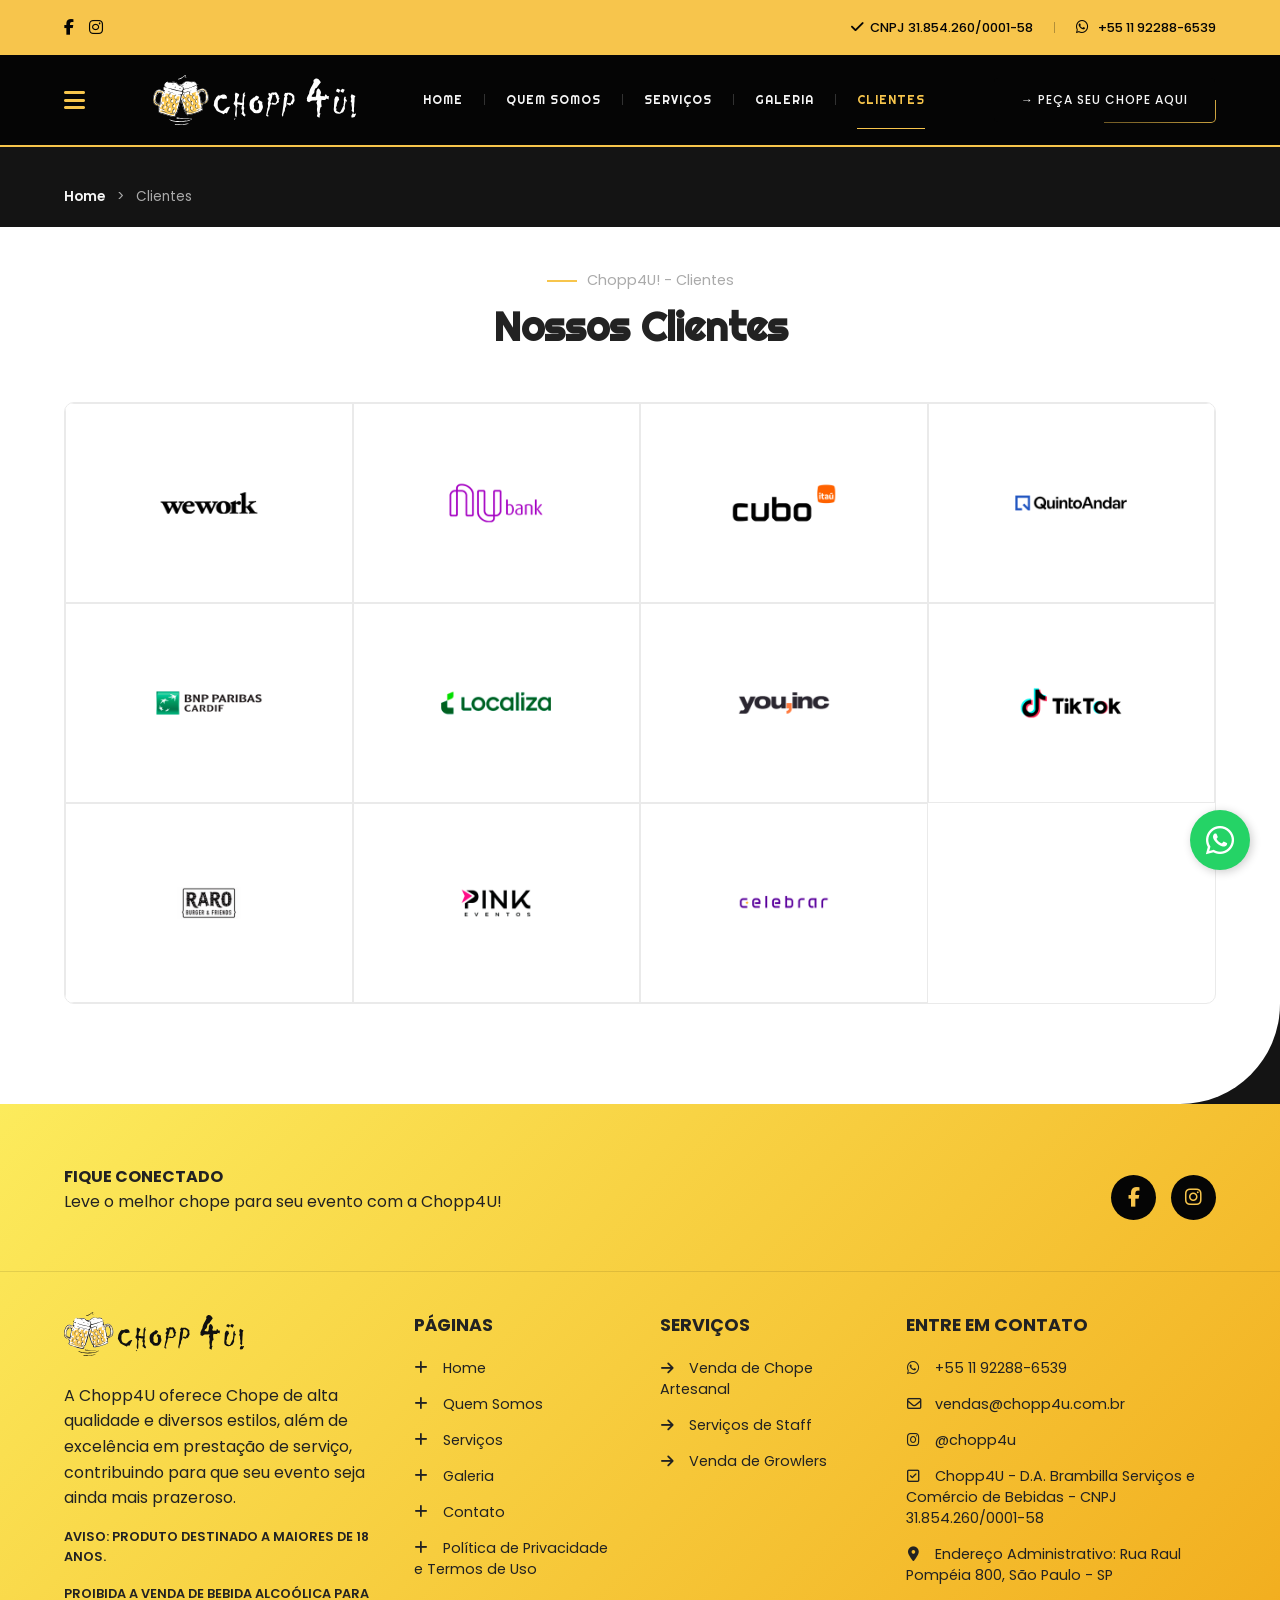
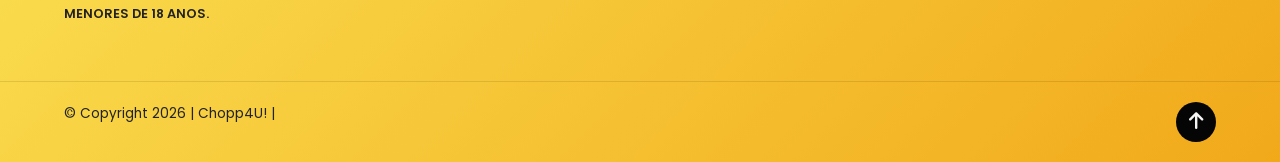
==== commit c6e1a374: "original2" ====
--- a/clientes.html
+++ b/clientes.html
@@ -177,11 +177,6 @@
                     <p>A Chopp4U oferece Chope de alta qualidade e diversos estilos, além de excelência em prestação de serviço, contribuindo para que seu evento seja ainda mais prazeroso.</p>
                     <p class="warning">AVISO: PRODUTO DESTINADO A MAIORES DE 18 ANOS.</p>
                     <p class="warning">PROIBIDA A VENDA DE BEBIDA ALCOÓLICA PARA MENORES DE 18 ANOS.</p>
-                    <div class="footer-social">
-                        <p>REDES SOCIAIS</p>
-                        <a href="https://www.facebook.com/Chopp4u/" target="_blank"><i class="fab fa-facebook-f"></i></a>
-                        <a href="https://www.instagram.com/chopp4u/" target="_blank"><i class="fab fa-instagram"></i></a>
-                    </div>
                 </div>
                 
                 <div class="footer-col">
@@ -225,6 +220,10 @@
     
     </div>
 
+    <a href="https://wa.me/5511922886539" class="whatsapp-float" target="_blank">
+        <i class="fab fa-whatsapp"></i>
+    </a>
+
     <script src="js/script.js"></script>
 </body>
 </html>
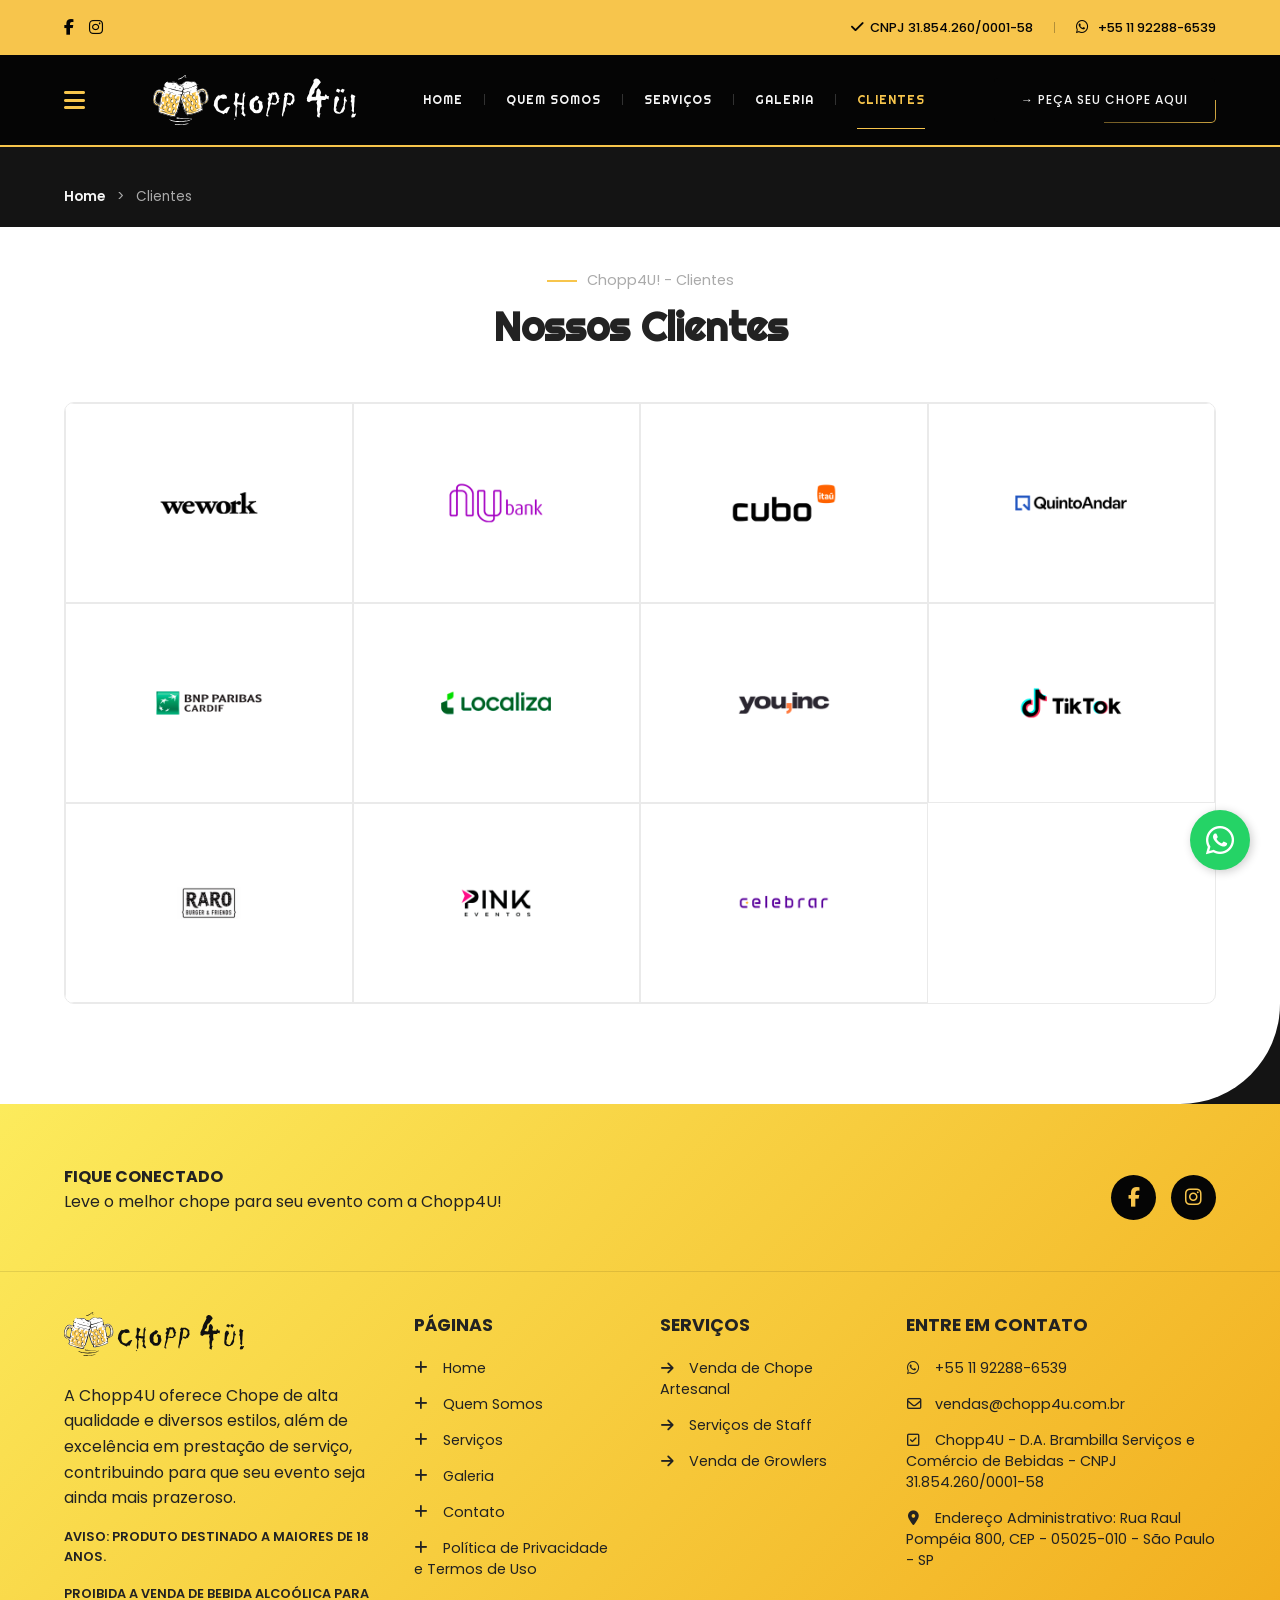
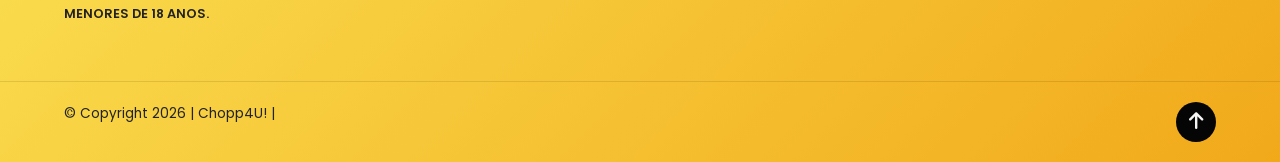
==== commit 7734db5a: "original2" ====
--- a/clientes.html
+++ b/clientes.html
@@ -205,9 +205,8 @@
                     <ul>
                         <li><i class="fab fa-whatsapp"></i> +55 11 92288-6539</li>
                         <li><i class="far fa-envelope"></i> vendas@chopp4u.com.br</li>
-                        <li><i class="fab fa-instagram"></i> <a href="https://www.instagram.com/chopp4u/" target="_blank" style="color: inherit;">@chopp4u</a></li>
                         <li><i class="far fa-check-square"></i> Chopp4U - D.A. Brambilla Serviços e Comércio de Bebidas - CNPJ 31.854.260/0001-58</li>
-                        <li><i class="fas fa-map-marker-alt"></i> Endereço Administrativo: Rua Raul Pompéia 800, São Paulo - SP</li>
+                        <li><i class="fas fa-map-marker-alt"></i> Endereço Administrativo: Rua Raul Pompéia 800, CEP - 05025-010 - São Paulo - SP</li>
                     </ul>
                 </div>
             </div>
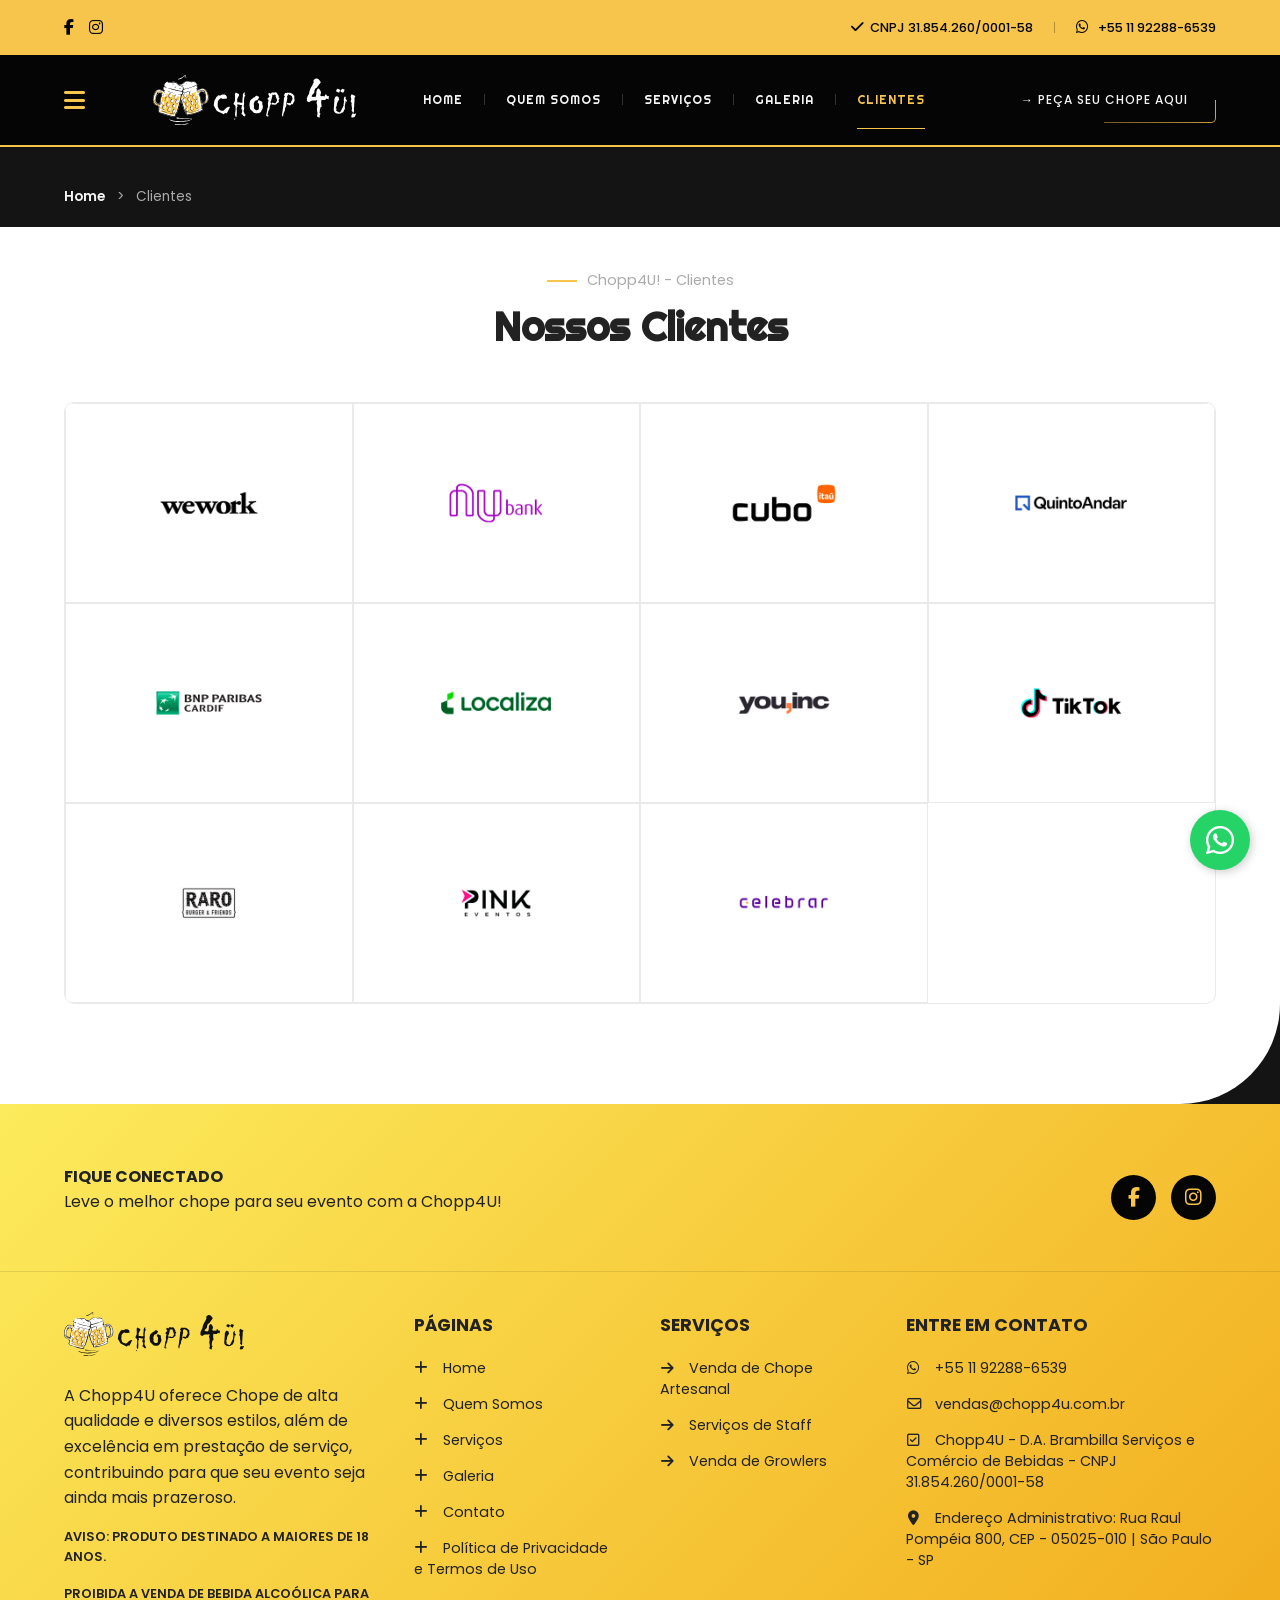
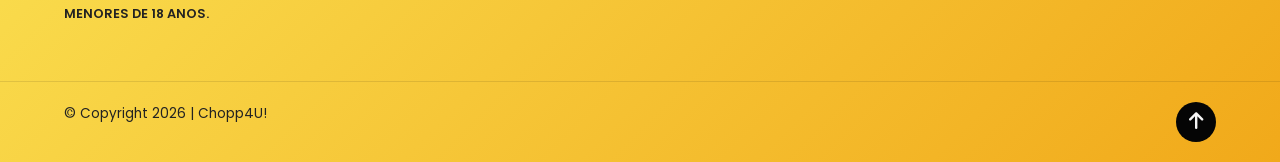
==== commit 72ae563e: "original23" ====
--- a/clientes.html
+++ b/clientes.html
@@ -206,13 +206,13 @@
                         <li><i class="fab fa-whatsapp"></i> +55 11 92288-6539</li>
                         <li><i class="far fa-envelope"></i> vendas@chopp4u.com.br</li>
                         <li><i class="far fa-check-square"></i> Chopp4U - D.A. Brambilla Serviços e Comércio de Bebidas - CNPJ 31.854.260/0001-58</li>
-                        <li><i class="fas fa-map-marker-alt"></i> Endereço Administrativo: Rua Raul Pompéia 800, CEP - 05025-010 - São Paulo - SP</li>
+                        <li><i class="fas fa-map-marker-alt"></i> Endereço Administrativo: Rua Raul Pompéia 800, CEP - 05025-010 | São Paulo - SP</li>
                     </ul>
                 </div>
             </div>
 
             <div class="footer-bottom">
-                <p>© Copyright 2026 | Chopp4U! |</p>
+                <p>© Copyright 2026 | Chopp4U!</p>
                 <a href="#" class="scroll-top"><i class="fas fa-arrow-up"></i></a>
             </div>
         </footer>
--- a/css/styles.css
+++ b/css/styles.css
@@ -199,7 +199,8 @@
 .cards-container { display: flex; gap: 20px; overflow-x: auto; scroll-snap-type: x mandatory; scrollbar-width: none; -ms-overflow-style: none; }
 .cards-container::-webkit-scrollbar { display: none; }
 .card { background-color: var(--bg-black); color: var(--text-light); padding: 40px 30px; border-radius: 10px; flex: 0 0 calc(25% - 15px); min-width: calc(25% - 15px); max-width: calc(25% - 15px); scroll-snap-align: start; }
-.card-icon { font-size: 3rem; color: var(--primary-yellow); margin-bottom: 20px; }
+.card-icon { font-size: 3rem; color: var(--primary-yellow); margin-bottom: 20px; display: flex; align-items: center; }
+.card-icon img { height: 48px; width: auto; object-fit: contain; display: block; filter: brightness(0) saturate(100%) invert(79%) sepia(35%) saturate(1041%) hue-rotate(334deg) brightness(102%) contrast(94%); }
 .card h4 { margin-bottom: 15px; font-size: 1.2rem; font-family: var(--font-menu); font-weight: 400; letter-spacing: 1px; }
 .card p { font-size: 0.9rem; color: #ccc; font-family: var(--font-main); }
 
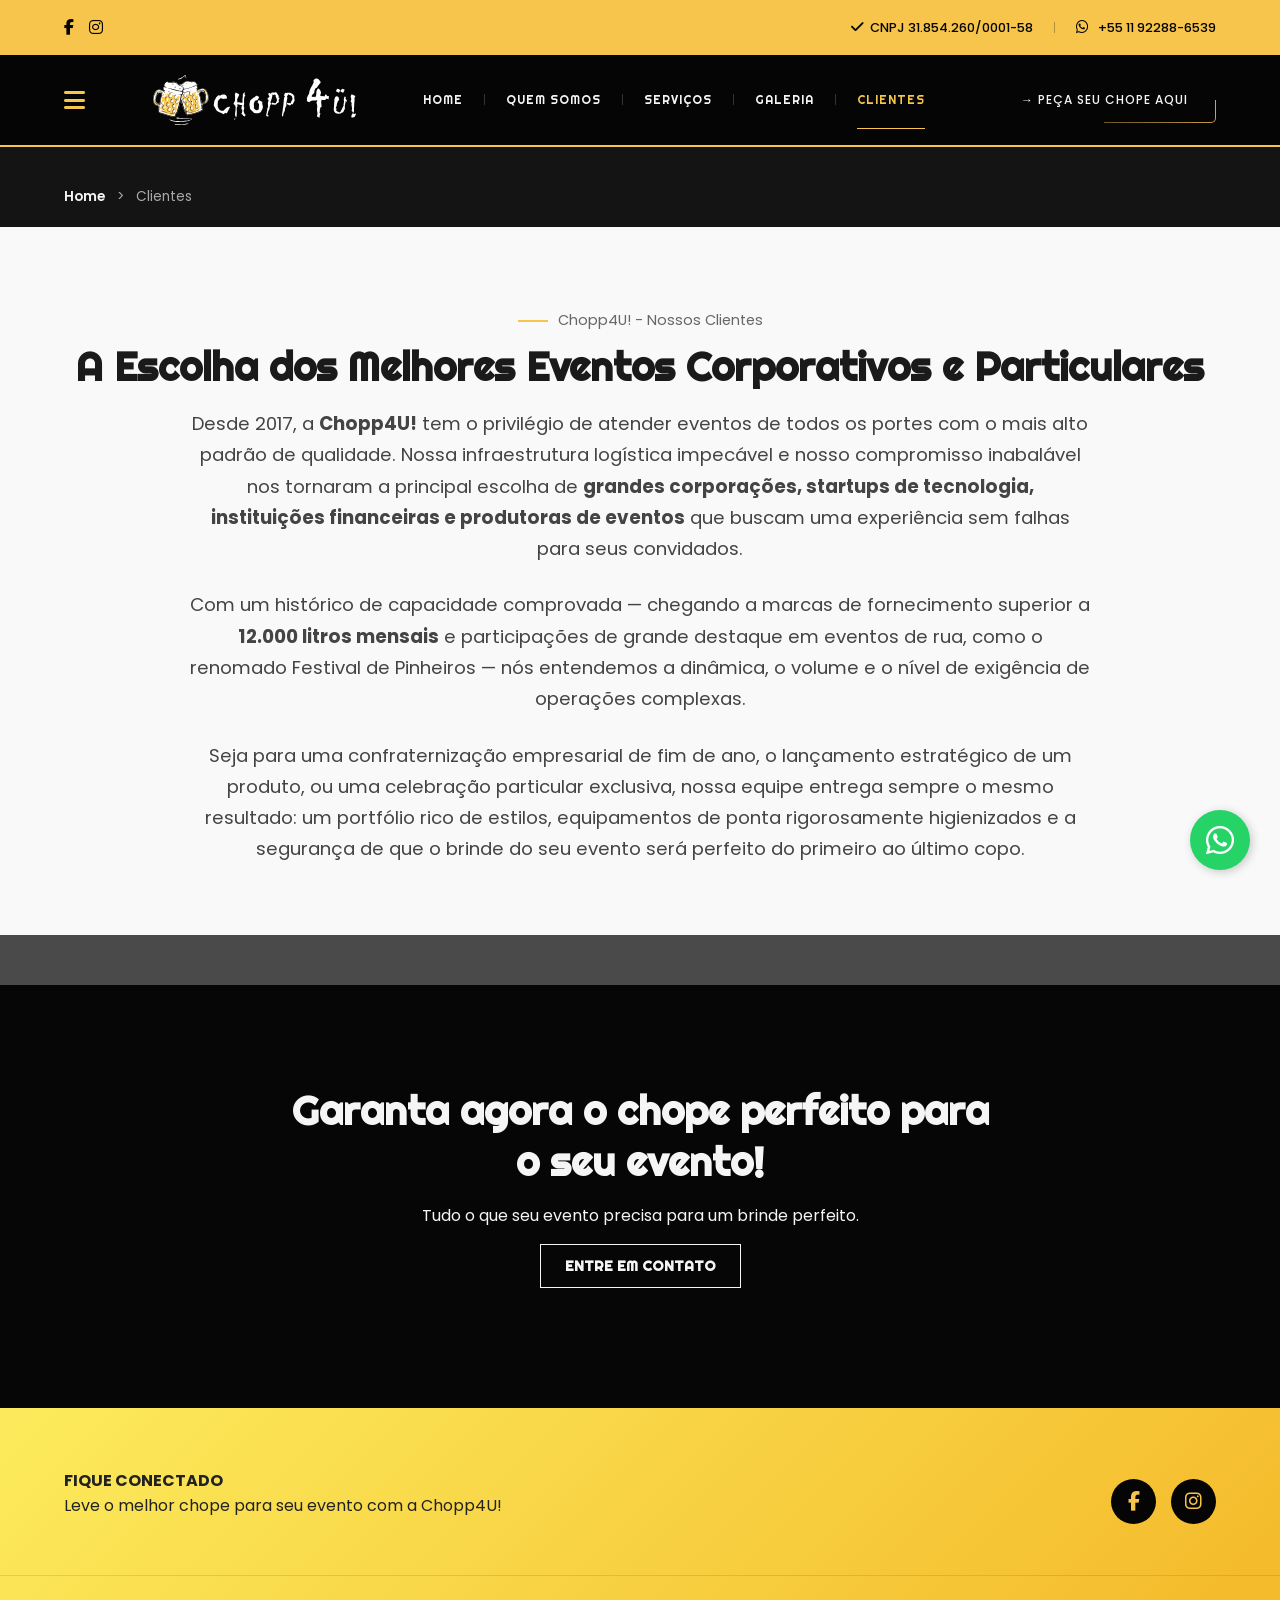
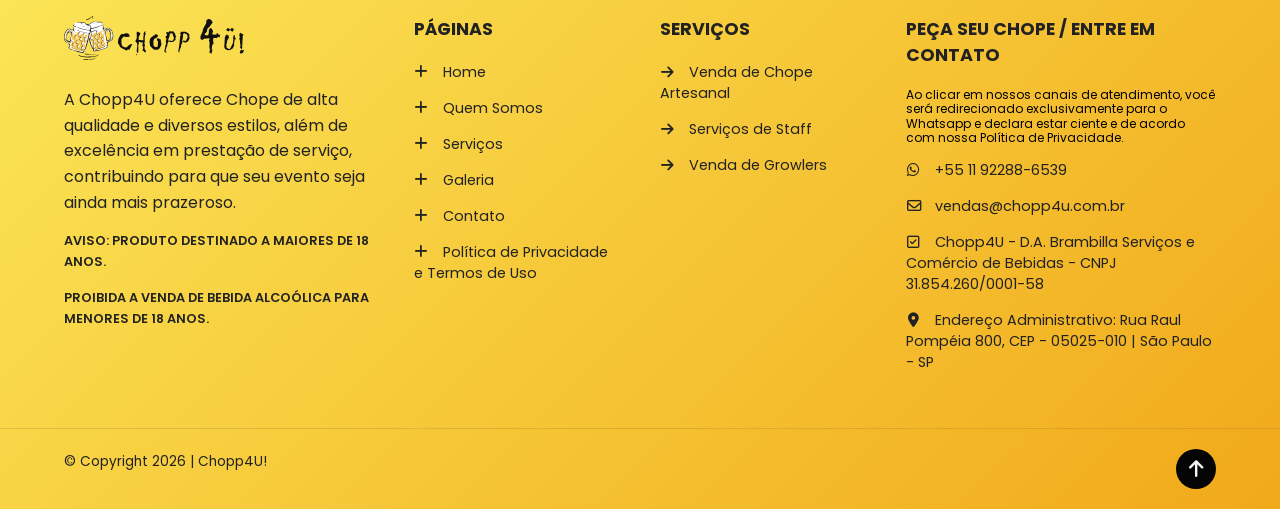
==== commit d6947169: "atualizacao13/04" ====
--- a/clientes.html
+++ b/clientes.html
@@ -34,7 +34,7 @@
     </style>
 </head>
 <body>
-    
+
     <aside id="sidebar" class="sidebar">
         <button id="close-btn" class="close-btn"><i class="fas fa-times"></i></button>
         
@@ -129,27 +129,33 @@
             <a href="index.html">Home</a> &nbsp; > &nbsp; Clientes
         </div>
 
-        <section class="page-clients-section">
-            <div class="section-header text-center">
-                <span class="section-subtitle">Chopp4U! - Clientes</span>
-                <h2>Nossos Clientes</h2>
+        <section class="clients-page-section" style="padding: 80px 20px; background-color: #f9f9f9;">
+            <div class="section-header text-center text-dark">
+                <span class="section-subtitle dark-line">Chopp4U! - Nossos Clientes</span>
+                <h2 style="color: #1a1a1a;">A Escolha dos Melhores Eventos Corporativos e Particulares</h2>
             </div>
             
-            <div class="page-clients-grid">
-                <div class="logo-box"><img src="images/logo-wework.png" alt="WeWork"></div>
-                <div class="logo-box"><img src="images/logo-nubank.png" alt="Nubank"></div>
-                <div class="logo-box"><img src="images/logo-cubo-itau.png" alt="Cubo Itau"></div>
-                <div class="logo-box"><img src="images/logo-quinto-andar.png" alt="Quinto Andar"></div>
-                <div class="logo-box"><img src="images/logo-bnp.png" alt="BNP"></div>
-                <div class="logo-box"><img src="images/logo-localiza.png" alt="Localiza"></div>
-                <div class="logo-box"><img src="images/logo-you-inc.png" alt="You Inc"></div>
-                <div class="logo-box"><img src="images/logo-tiktok.png" alt="TikTok"></div>
-                <div class="logo-box"><img src="images/img-raro-burger.png" alt="Raro Burger"></div>
-                <div class="logo-box"><img src="images/logo-pink-eventos.png" alt="Pink Eventos"></div>
-                <div class="logo-box"><img src="images/logo-celebrar.png" alt="Celebrar"></div>
+            <div style="max-width: 900px; margin: 0 auto; text-align: center;">
+                <p style="font-size: 1.15rem; line-height: 1.7; color: #444; margin-bottom: 25px;">
+                    Desde 2017, a <strong>Chopp4U!</strong> tem o privilégio de atender eventos de todos os portes com o mais alto padrão de qualidade. Nossa infraestrutura logística impecável e nosso compromisso inabalável nos tornaram a principal escolha de <strong>grandes corporações, startups de tecnologia, instituições financeiras e produtoras de eventos</strong> que buscam uma experiência sem falhas para seus convidados.
+                </p>
+                <p style="font-size: 1.15rem; line-height: 1.7; color: #444; margin-bottom: 25px;">
+                    Com um histórico de capacidade comprovada — chegando a marcas de fornecimento superior a <strong>12.000 litros mensais</strong> e participações de grande destaque em eventos de rua, como o renomado Festival de Pinheiros — nós entendemos a dinâmica, o volume e o nível de exigência de operações complexas.
+                </p>
+                <p style="font-size: 1.15rem; line-height: 1.7; color: #444; margin-bottom: 40px;">
+                    Seja para uma confraternização empresarial de fim de ano, o lançamento estratégico de um produto, ou uma celebração particular exclusiva, nossa equipe entrega sempre o mesmo resultado: um portfólio rico de estilos, equipamentos de ponta rigorosamente higienizados e a segurança de que o brinde do seu evento será perfeito do primeiro ao último copo.
+                </p>
             </div>
         </section>
-        
+
+        <section class="cta-section" style="background-image: url('images/banner-3.jpg');">
+            <div class="cta-overlay">
+                <h2>Garanta agora o chope perfeito para<br>o seu evento!</h2>
+                <p>Tudo o que seu evento precisa para um brinde perfeito.</p>
+                <a href="https://wa.me/5511922886539" target="_blank" class="btn btn-outline-light square-btn">ENTRE EM CONTATO</a>
+            </div>
+        </section>
+
         <footer class="footer">
             <div class="newsletter-bar">
                 <div>
@@ -186,7 +192,7 @@
                         <li><a href="quem-somos.html"><i class="fas fa-plus"></i> Quem Somos</a></li>
                         <li><a href="servicos.html"><i class="fas fa-plus"></i> Serviços</a></li>
                         <li><a href="galeria.html"><i class="fas fa-plus"></i> Galeria</a></li>
-                        <li><a href="index.html"><i class="fas fa-plus"></i> Contato</a></li>
+                        <li><a href="contato.html"><i class="fas fa-plus"></i> Contato</a></li>
                         <li><a href="politica-de-privacidade.html"><i class="fas fa-plus"></i> Política de Privacidade e Termos de Uso</a></li>
                     </ul>
                 </div>
@@ -194,14 +200,15 @@
                 <div class="footer-col">
                     <h4>SERVIÇOS</h4>
                     <ul>
-                        <li><a href="servicos.html"><i class="fas fa-arrow-right"></i> Venda de Chope Artesanal</a></li>
-                        <li><a href="servicos.html"><i class="fas fa-arrow-right"></i> Serviços de Staff</a></li>
-                        <li><a href="servicos.html"><i class="fas fa-arrow-right"></i> Venda de Growlers</a></li>
+                        <li><a href="index.html#services"><i class="fas fa-arrow-right"></i> Venda de Chope Artesanal</a></li>
+                        <li><a href="index.html#services"><i class="fas fa-arrow-right"></i> Serviços de Staff</a></li>
+                        <li><a href="index.html#services"><i class="fas fa-arrow-right"></i> Venda de Growlers</a></li>
                     </ul>
                 </div>
 
                 <div class="footer-col contact-col">
-                    <h4>ENTRE EM CONTATO</h4>
+                    <h4>PEÇA SEU CHOPE / ENTRE EM CONTATO</h4>
+                    <p style="font-size: 0.75rem; margin-bottom: 15px; line-height: 1.2; color: #000000;">Ao clicar em nossos canais de atendimento, você será redirecionado exclusivamente para o Whatsapp e declara estar ciente e de acordo com nossa Política de Privacidade.</p>
                     <ul>
                         <li><i class="fab fa-whatsapp"></i> +55 11 92288-6539</li>
                         <li><i class="far fa-envelope"></i> vendas@chopp4u.com.br</li>
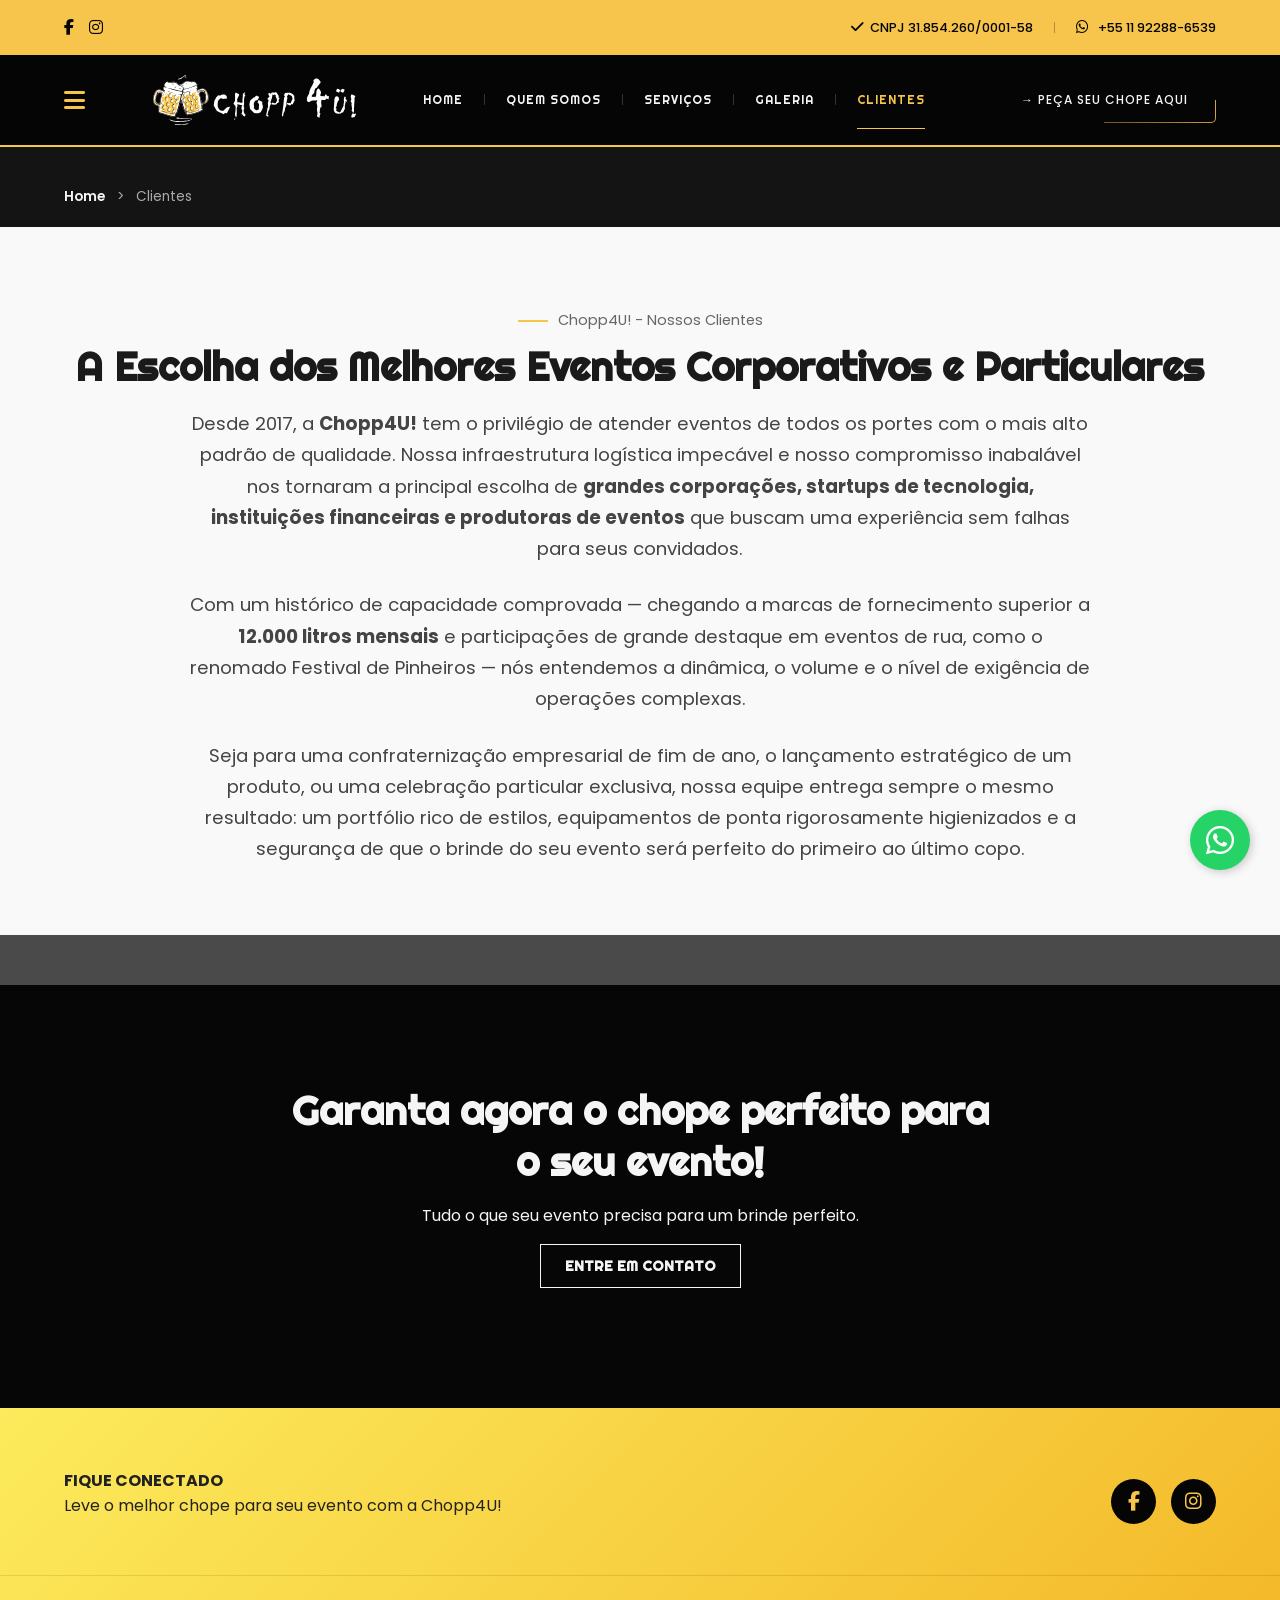
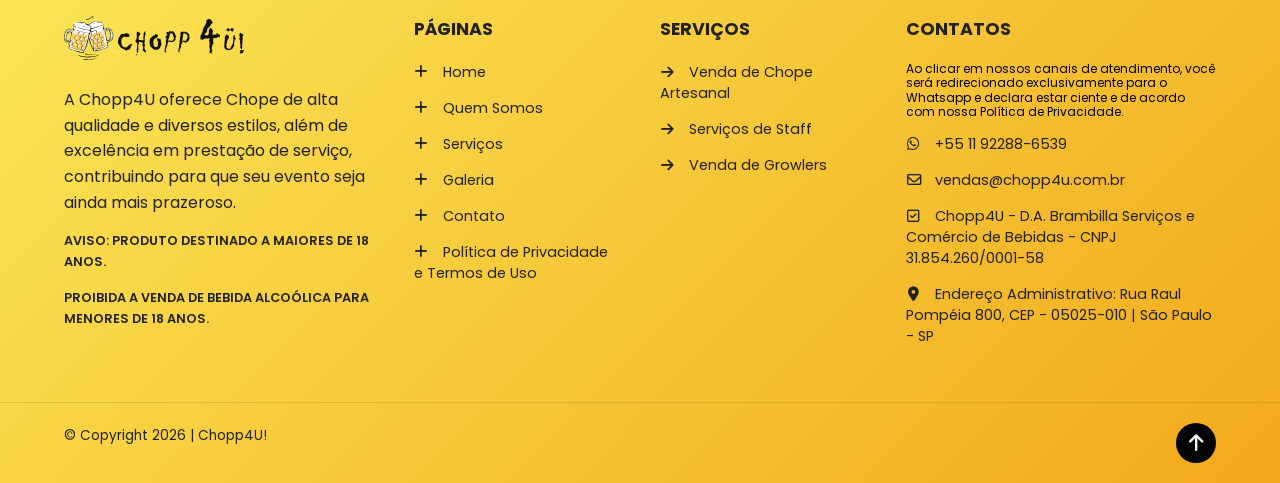
==== commit 7397b77e: "atualizacao13/04" ====
--- a/clientes.html
+++ b/clientes.html
@@ -207,7 +207,7 @@
                 </div>
 
                 <div class="footer-col contact-col">
-                    <h4>PEÇA SEU CHOPE / ENTRE EM CONTATO</h4>
+                    <h4>CONTATOS</h4>
                     <p style="font-size: 0.75rem; margin-bottom: 15px; line-height: 1.2; color: #000000;">Ao clicar em nossos canais de atendimento, você será redirecionado exclusivamente para o Whatsapp e declara estar ciente e de acordo com nossa Política de Privacidade.</p>
                     <ul>
                         <li><i class="fab fa-whatsapp"></i> +55 11 92288-6539</li>
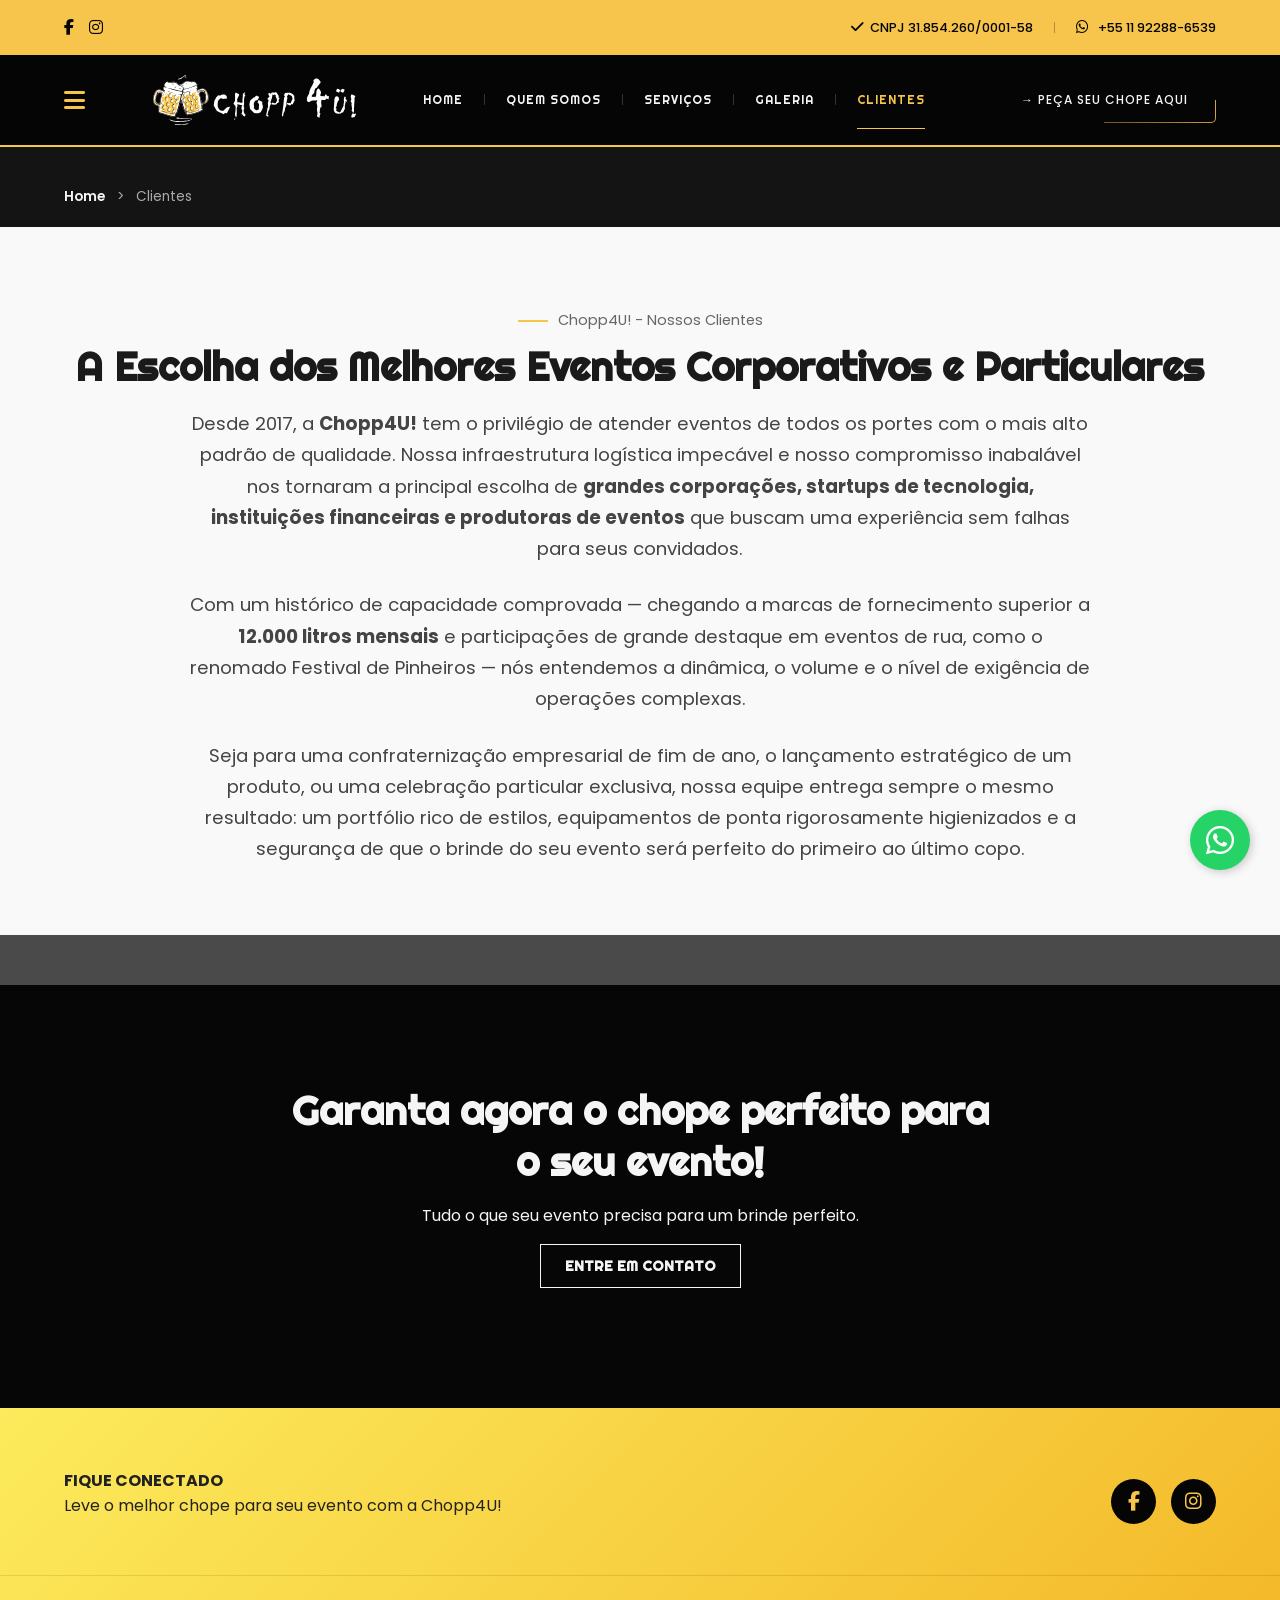
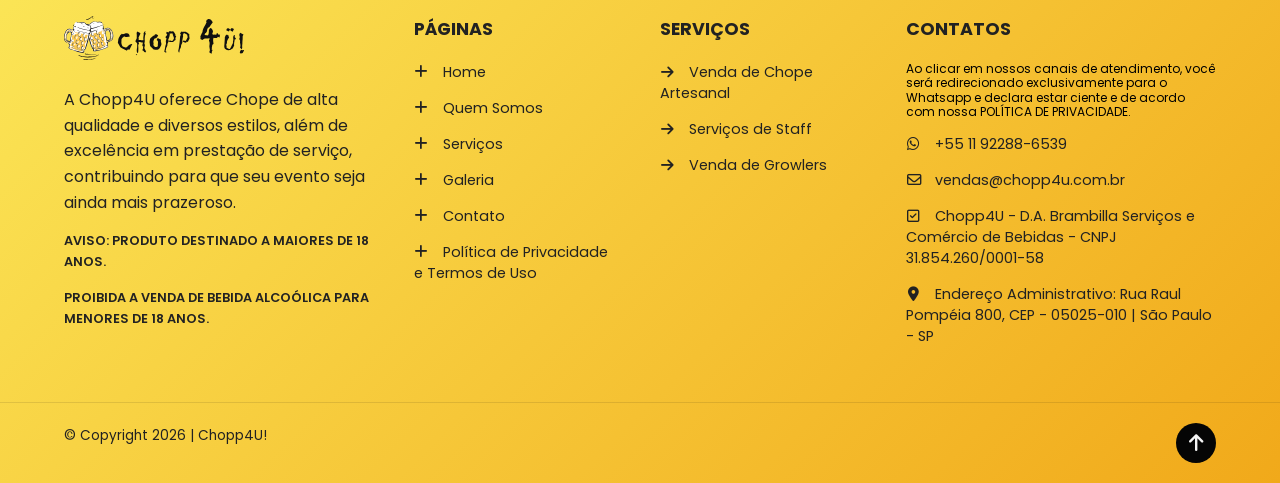
==== commit 883e7f55: "atualizacao13/04" ====
--- a/clientes.html
+++ b/clientes.html
@@ -208,7 +208,7 @@
 
                 <div class="footer-col contact-col">
                     <h4>CONTATOS</h4>
-                    <p style="font-size: 0.75rem; margin-bottom: 15px; line-height: 1.2; color: #000000;">Ao clicar em nossos canais de atendimento, você será redirecionado exclusivamente para o Whatsapp e declara estar ciente e de acordo com nossa Política de Privacidade.</p>
+                    <p style="font-size: 0.75rem; margin-bottom: 15px; line-height: 1.2; color: #000000;">Ao clicar em nossos canais de atendimento, você será redirecionado exclusivamente para o Whatsapp e declara estar ciente e de acordo com nossa <a href="politica-de-privacidade.html">POLÍTICA DE PRIVACIDADE</a>.</p>
                     <ul>
                         <li><i class="fab fa-whatsapp"></i> +55 11 92288-6539</li>
                         <li><i class="far fa-envelope"></i> vendas@chopp4u.com.br</li>
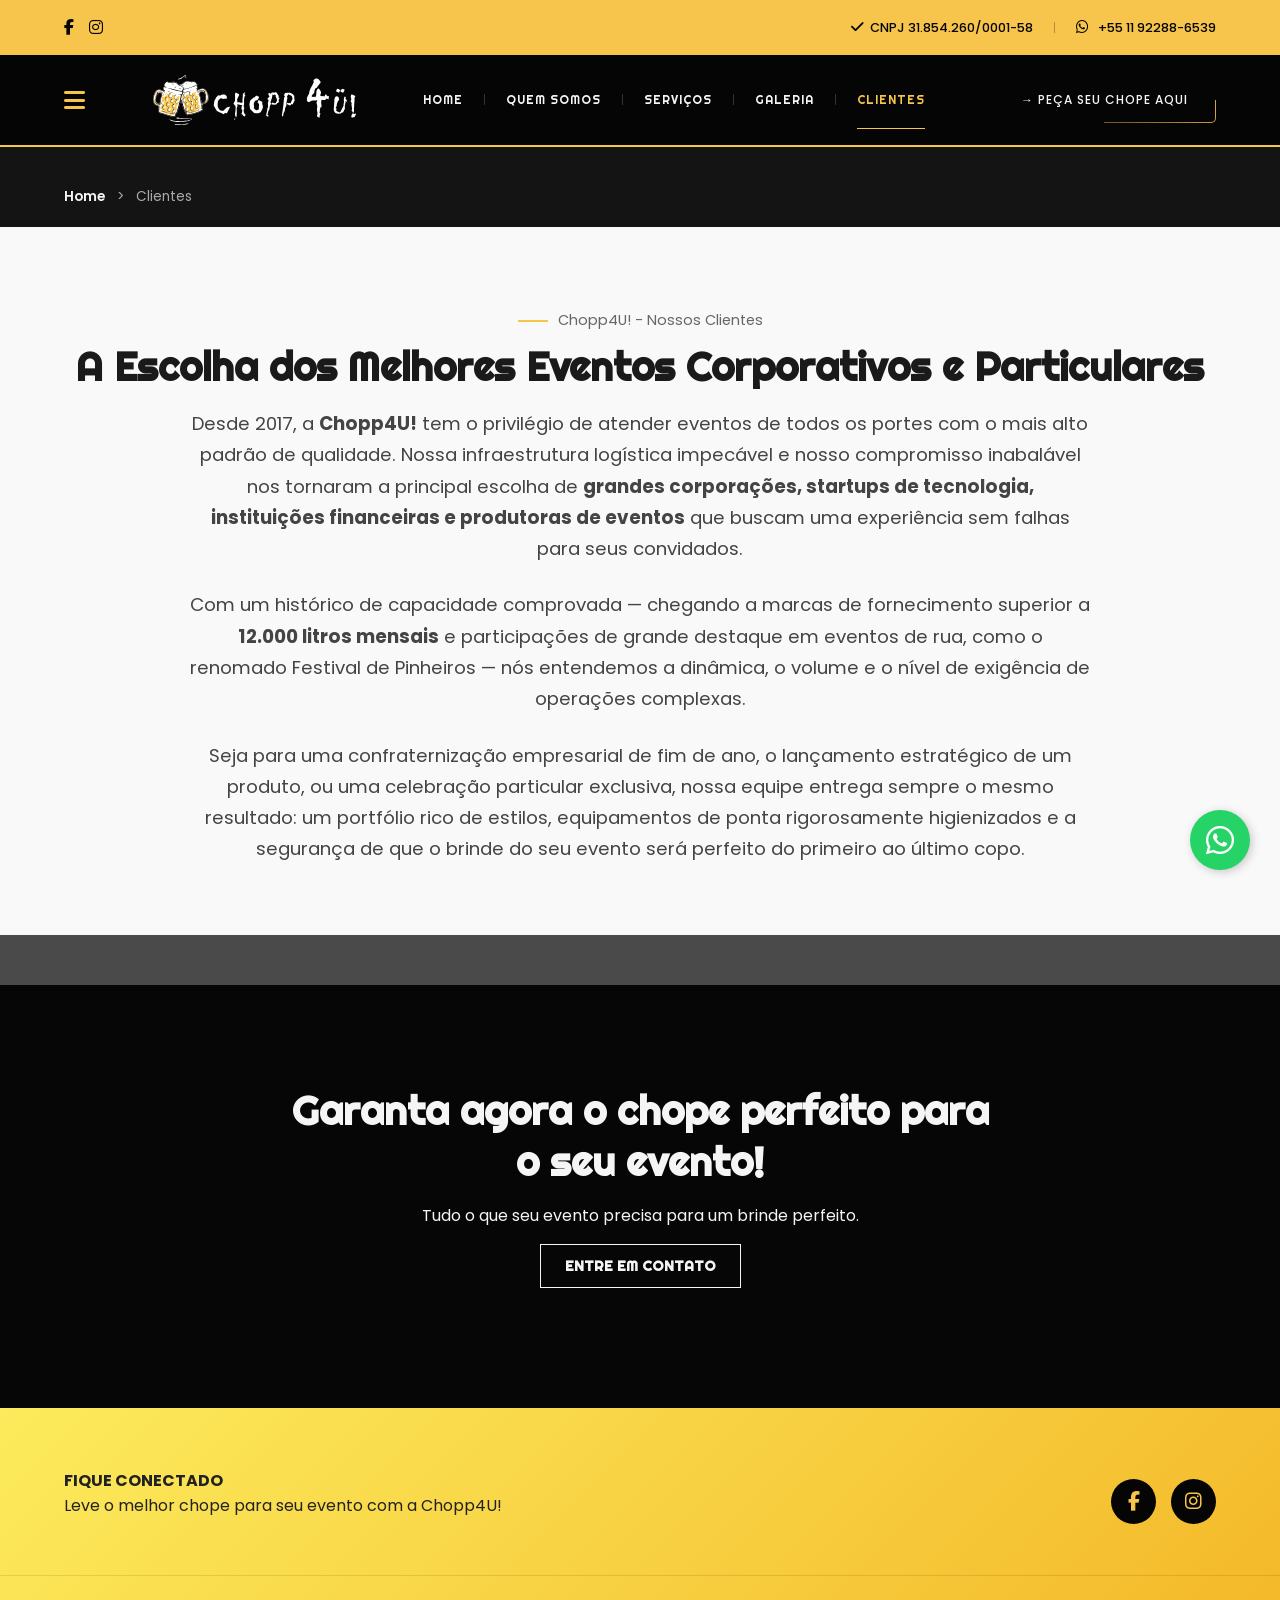
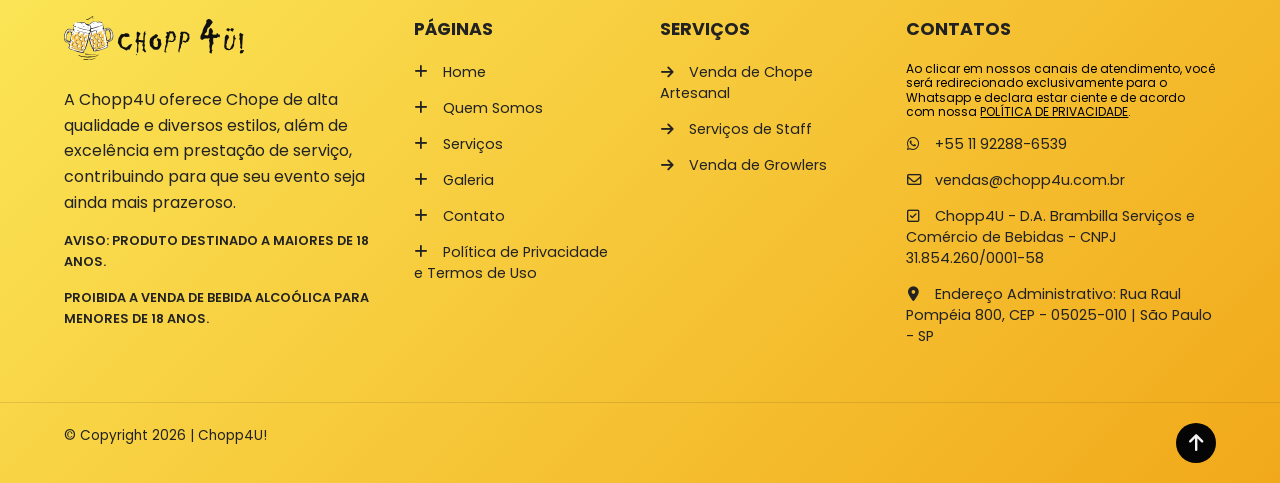
==== commit d150e7a0: "atualizacao13/04" ====
--- a/clientes.html
+++ b/clientes.html
@@ -208,7 +208,7 @@
 
                 <div class="footer-col contact-col">
                     <h4>CONTATOS</h4>
-                    <p style="font-size: 0.75rem; margin-bottom: 15px; line-height: 1.2; color: #000000;">Ao clicar em nossos canais de atendimento, você será redirecionado exclusivamente para o Whatsapp e declara estar ciente e de acordo com nossa <a href="politica-de-privacidade.html">POLÍTICA DE PRIVACIDADE</a>.</p>
+                    <p style="font-size: 0.75rem; margin-bottom: 15px; line-height: 1.2; color: #000000;">Ao clicar em nossos canais de atendimento, você será redirecionado exclusivamente para o Whatsapp e declara estar ciente e de acordo com nossa <a href="politica-de-privacidade.html"><u>POLÍTICA DE PRIVACIDADE</u></a>.</p>
                     <ul>
                         <li><i class="fab fa-whatsapp"></i> +55 11 92288-6539</li>
                         <li><i class="far fa-envelope"></i> vendas@chopp4u.com.br</li>
